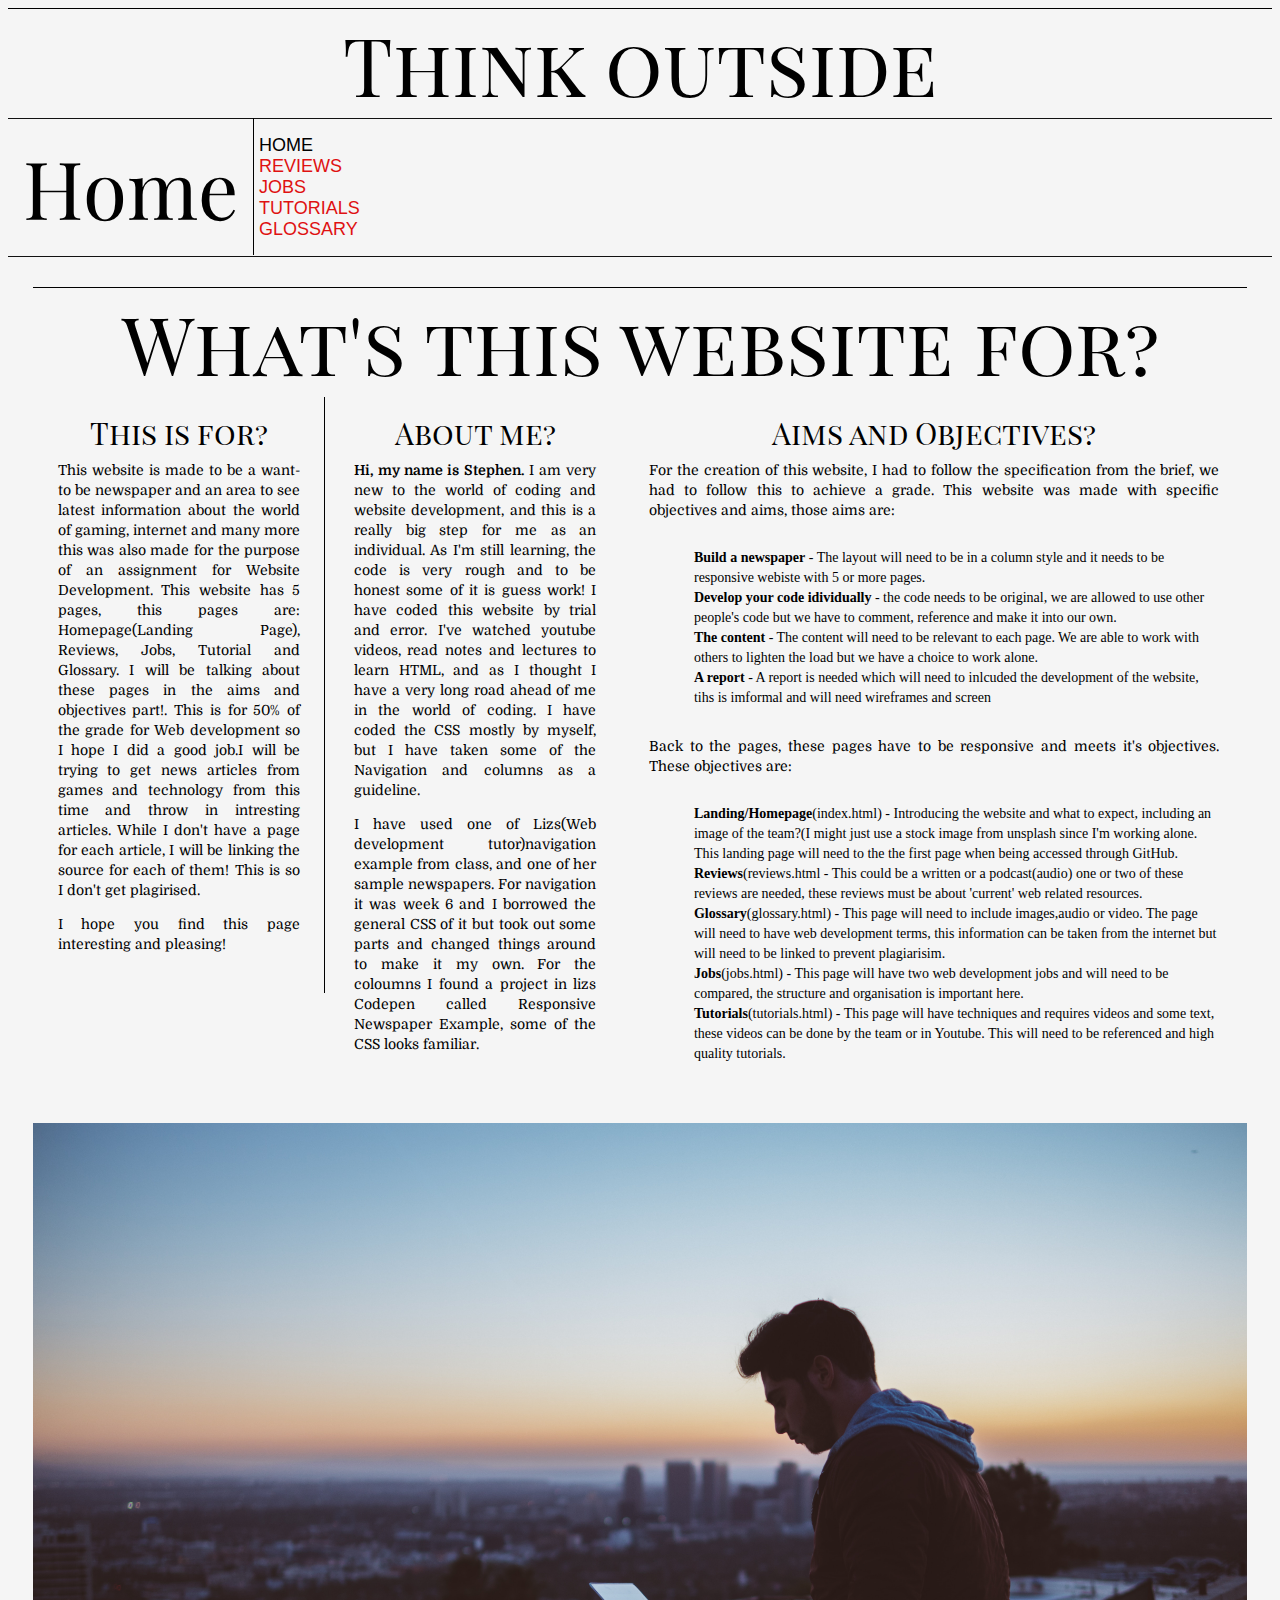
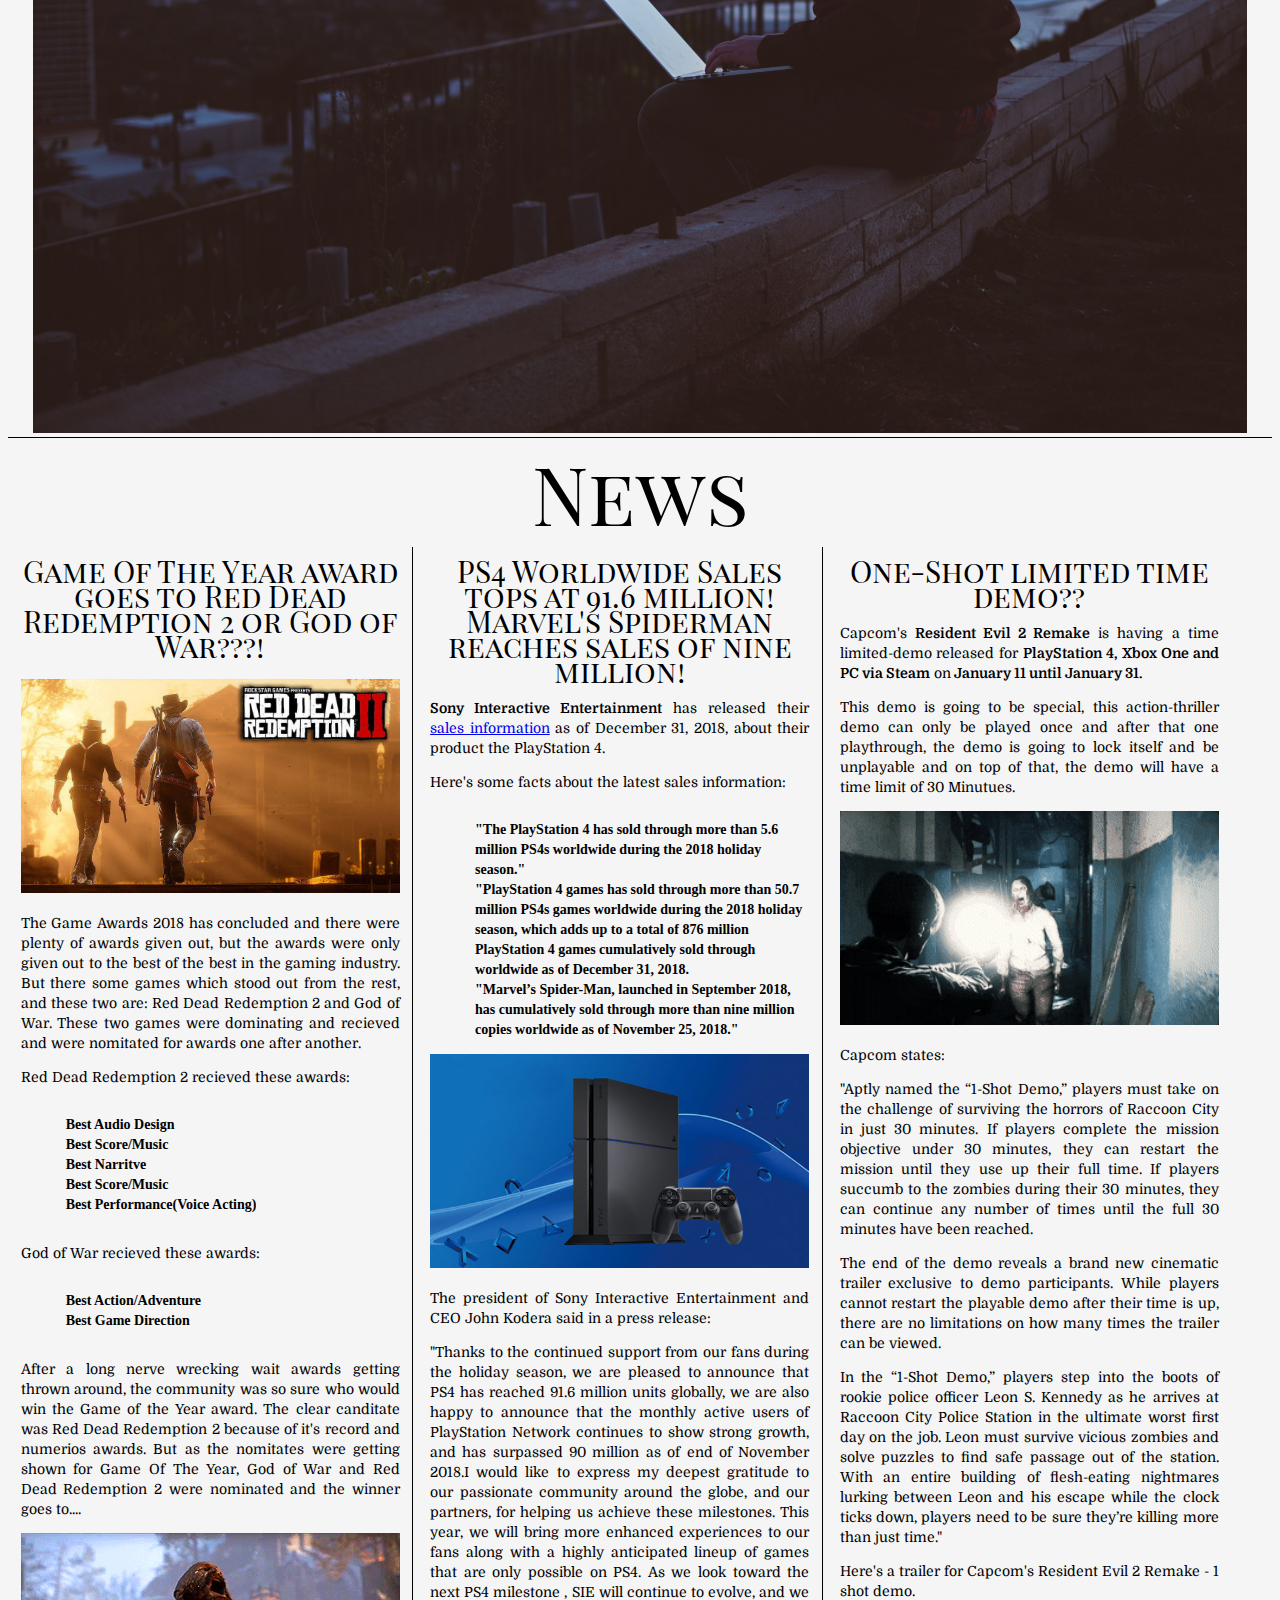
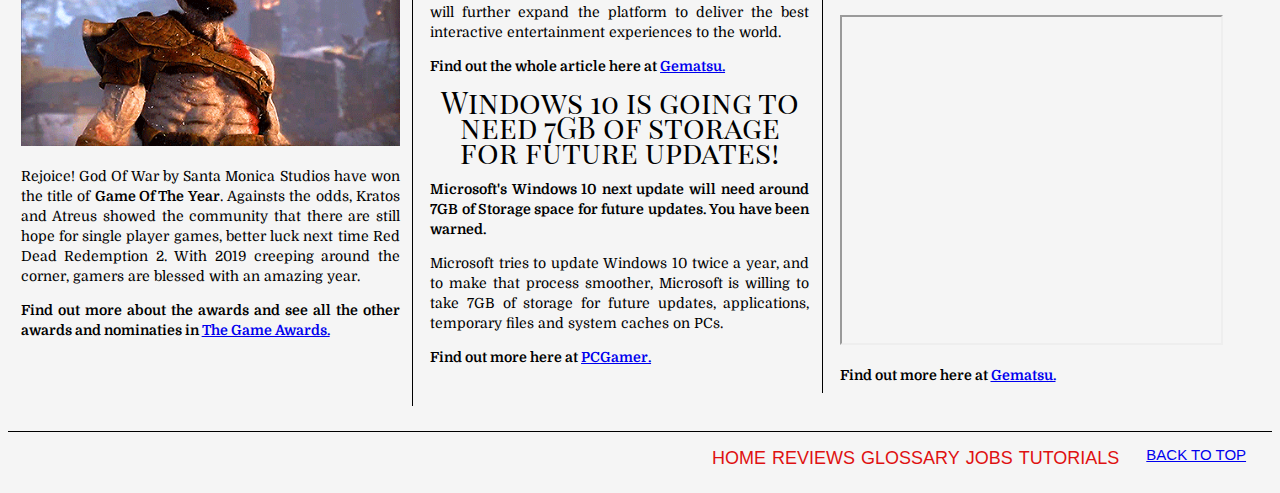
==== index.html @ 03aa59d1 "Footer Update" ====
<!DOCTYPE html>
<html>
<head>
    <meta charset="utf-8" />
    <meta http-equiv="X-UA-Compatible" content="IE=edge">
    <title>Think outside</title>
    <meta name="viewport" content="width=device-width, initial-scale=1">
    <link rel="stylesheet" type="text/css" media="screen" href="style.css" />
    <script src="main.js"></script>
</head>

<body>
        <a id="top"></a>
    <div class="Head">
        <h1>Think outside</h1> 
        <header>Home</header>
    </div> 

    <!-- I have separated each section of the page to different div classes to make it easier to manage.  -->

    <div class="Navigation">
    <nav>
        <ul>       
          <li class="active"><a href="index.html">Home</a></li>
          <li><a href= "reviews.html">Reviews</a></li>
          <li><a href ="jobs.html"> Jobs</a></li>
         <li><a href ="tutorials.html">Tutorials</a></li>
         <li><a href ="glossary.html">Glossary</a></li>
        </ul> 
      </nav>
    </div>

     <!-- I have separated each section of the page to different div classes to make it easier to manage.  -->
     
    <div class="Content">
        
    <!-- I have separated each section of the page to different div classes to make it easier to manage.  --> 

        <div class="Team">
            <h1>What's this website for?</h1>
            <div class="Columns">
                <div class="Columnthin">
                <div class="head">
                    <span class="headline">This is for?</span></div>
                    <p>This website is made to be a want-to be newspaper and an area to see latest information about the world of gaming, internet and many more
                        this was also made for the purpose of an assignment for Website Development. This website has 5 pages, this pages are: Homepage(Landing Page), Reviews, Jobs, Tutorial and Glossary. I will be talking about these pages in the aims and objectives part!.
                        This is for 50% of the grade for Web development so I hope I did a good job.I will be trying to get news articles from games and technology from this time and throw in intresting articles. While I don't have a page for each article, I will be linking the source for each of them! This is so I don't get plagirised.</p> 
                    <p>I hope you find this page interesting and pleasing!
                    </p>
                </div>
                <div class="Columnthinborderless">
                <div class="head">
                    <span class="headline">About me?</span></div>
                    <p><b>Hi, my name is Stephen.</b> I am very new to the world of coding and website development, and this is a really big step for me as an individual.
                            As I'm still learning, the code is very rough and to be honest some of it is guess work! I have coded this website by trial and error. I've watched youtube videos, read notes and lectures to learn HTML, and as I thought
                            I have a very long road ahead of me in the world of coding. I have coded the CSS mostly by myself, but I have taken some of the Navigation and columns as a guideline. 
                            <p>I have used one of Lizs(Web development tutor)navigation example from class, and one of her sample newspapers. For navigation it was week 6 and I borrowed the general CSS of it but took out some parts and changed things around to make it my own. For the coloumns I found a project in lizs Codepen called Responsive Newspaper Example, some of the CSS looks familiar.</p>
                  
            </div>
                <div class="Columnthick47borderless">
                    <div class="head">
                    <span class="headline">Aims and Objectives?</span></div>
                    <p>For the creation of this website, I had to follow the specification from the brief, we had to follow this to achieve a grade. This website was made with specific objectives and aims, those aims are:</p>
                        <ul>
                            <li><b>Build a newspaper</b> - The layout will need to be in a column style and it needs to be responsive webiste with 5 or more pages.</li>
                            <li><b>Develop your code idividually</b> - the code needs to be original, we are allowed to use other people's code but we have to comment, reference and make it into our own. </li>
                            <li><b>The content</b> - The content will need to be relevant to each page. We are able to work with others to lighten the load but we have a choice to work alone.</li>
                            <li><b>A report</b> - A report is needed which will need to inlcuded the development of the website, tihs is imformal and will need wireframes and screen</li>
                        </ul>
          
                    <p>Back to the pages, these pages have to be responsive and meets it's objectives. These objectives are:</p>
                        <ul>
                            <li><b>Landing/Homepage</b>(index.html) - Introducing the website and what to expect, including an image of the team?(I might just use a stock image from unsplash since I'm working alone. This landing page will need to the the first page when being accessed through GitHub. </li>
                            <li><b>Reviews</b>(reviews.html - This could be a written or a podcast(audio) one or two of these reviews are needed, these reviews must be about 'current' web related resources.</li>
                            <li><b>Glossary</b>(glossary.html) - This page will need to include images,audio or video. The page will need to have web development terms, this information can be taken from the internet but will need to be linked to prevent plagiarisim.</li>
                            <li><b>Jobs</b>(jobs.html) - This page will have two web development jobs and will need to be compared, the structure and organisation is important here.</li>
                            <li><b>Tutorials</b>(tutorials.html) - This page will have techniques and requires videos and some text, these videos can be done by the team or in Youtube. This will need to be referenced and high quality tutorials.</li>
                        </ul>
                    
                </div>
        </div>
    </div>
    <div class="ImageSeparator"><img src="images/Image1.jpg" alt="hello"></div>
    </div>

    <br>
    <!-- I have separated each section of the page to different div classes to make it easier to manage.  -->

    <div class="News">
        <h1>News</h1>
        <div class="Columns">
        
            <div class="Columnthrees">
            <div class="head">
            <span class="headline">Game Of The Year award goes to Red Dead Redemption 2 or God of War???!</span></div>
            <br>
            <img src="images/RD2.jpg" alt="Red Dead Redemption 2"> <!-- https://www.left4games.com/2018/11/red-dead-redemption-2-online-beta-early.html -->
            <p>The Game Awards 2018 has concluded and there were plenty of awards given out, but the awards were only given out to the best of the best in the gaming industry. But there some games which stood out from the rest, and these two are: Red Dead Redemption 2 and God of War.
                These two games were dominating and recieved and were nomitated  for awards one after another.</p>
                <p>Red Dead Redemption 2 recieved these awards:</p><ul>
                    <li><b>Best Audio Design</b></li>
                    <li><b>Best Score/Music</b></li>
                    <li><b>Best Narritve</b></li>
                    <li><b>Best Score/Music</b></li>
                    <li><b>Best Performance(Voice Acting)</b></li>
                </ul>
                <p>God of War recieved these awards:</p>
                <ul>
                    <li><b>Best Action/Adventure</b></li>
                    <li><b>Best Game Direction</b></li>
                </ul>
                <p>After a long nerve wrecking wait awards getting thrown around, the community was so sure who would win the Game of the Year award. The clear canditate was Red Dead Redemption 2 because of it's record and numerios awards. But as the nomitates were getting shown for Game Of The Year, God of War and Red Dead Redemption 2 were nominated and the winner goes to....</p>
                <img src="images/GodofWar.gif" alt="GOd of War"> <!-- https://comicvine.gamespot.com/forums/battles-7/kratos-god-of-war-2018-vs-mcu-thor-1944468/ -->
                <p>Rejoice! God Of War by Santa Monica Studios have won the title of <b>Game Of The Year</b>. Againsts the odds, Kratos and Atreus showed the community that there are still hope for single player games, better luck next time Red Dead Redemption 2. With 2019 creeping around the corner, gamers are blessed with an amazing year.
                </p>
                <p><b>Find out more about the awards and see all the other awards and nominaties in <a href="https://thegameawards.com/awards/" target="blank">The Game Awards.</a></b></p>
            <br>
            <br>

            </div>
            
            
        
        <div class="Columnthrees">
                <div class="head">
                        <span class="headline">PS4 Worldwide Sales tops at 91.6 million! Marvel's Spiderman reaches sales of nine million!</span></div>
                        <p><b>Sony Interactive Entertainment</b> has released their <a href="https://www.sie.com/en/corporate/release/2019/190108.html" target="blank">sales information</a> as of December 31, 2018, about their product the PlayStation 4. </p>
                        <p> Here's some facts about the latest sales information:</p>
                        <ul>
                         <li><b>"The PlayStation 4 has sold through more than 5.6 million PS4s worldwide during the 2018 holiday season."</b></li>   
                         
                         <li><b>"PlayStation 4 games has sold through more than 50.7 million PS4s games worldwide during the 2018 holiday season, which adds up to a total of 876 million PlayStation 4 games cumulatively sold through worldwide as of December 31, 2018.</b></li>
                        
                         <li><b>"Marvel’s Spider-Man, launched in September 2018, has cumulatively sold through more than nine million copies worldwide as of November 25, 2018."</b></li>
                        </ul>
                        
                        <img src="images/PS4.jpg" alt="PS4 Sales"> <!--https://gematsu.com/2019/01/ps4-worldwide-sales-top-91-6-million-marvels-spider-man-sales-top-nine-million-->

                    <p>The president of Sony Interactive Entertainment and CEO John Kodera said in a press release:
                    </p>
                    <p>"Thanks to the continued support from our fans during the holiday season, we are pleased to announce that PS4 has reached 91.6 million units globally, we are also happy to announce that the monthly active users of PlayStation Network continues to show strong growth, and has surpassed 90 million as of end of November 2018.I would like to express my deepest gratitude to our passionate community around the globe, and our partners, for helping us achieve these milestones. 
                        This year, we will bring more enhanced experiences to our fans along with a highly anticipated lineup of games that are only possible on PS4. As we look toward the next PS4 milestone
                        , SIE will continue to evolve, and we will further expand the platform to deliver the best interactive entertainment experiences to the world.</p>
                        <p><b>Find out the whole article here at <a href="https://gematsu.com/2019/01/ps4-worldwide-sales-top-91-6-million-marvels-spider-man-sales-top-nine-million" target="blank">Gematsu.</a></b></p>
                            <div class="head">
                            <span class="headline">Windows 10 is going to need 7GB of storage for future updates!</span></div>
                            <p><b>Microsoft's Windows 10 next update will need around 7GB of Storage space for future updates. You have been warned.</b></p>
                            <p>Microsoft tries to update Windows 10 twice a year, and to make that process smoother, Microsoft is willing to take 7GB of storage for future updates, applications, temporary files and system caches on PCs.</p>
                            <p><b>Find out more here at <a href="https://www.pcgamer.com/uk/heads-up-windows-10-is-going-to-claim-7gb-of-storage-for-future-updates/#comment-jump" target="blank">PCGamer.</a></b></p>
        </div>

        <div class="Columnthreesborderless">
        <div class="head">
            <span class="headline">One-Shot limited time demo??</span></div>
            <p>Capcom's <b>Resident Evil 2 Remake</b> is having a time limited-demo released for <b>PlayStation 4, Xbox One and PC via Steam</b> on<b> January 11 until January 31.</b></p>
                <p>This demo is going to be special, this action-thriller demo can only be played once and after that one playthrough, the demo is going to lock itself and be unplayable and on top of that, the demo will have a time limit of 30 Minutues.</p>
                <img src="images/ResidentEvil2GIF.gif" alt="Resident Evil 2"> <!--https://gfycat.com/baggythirstylabradorretriever-->
                <p>Capcom states:</p>
                <p>"Aptly named the “1-Shot Demo,” players must take on the challenge of surviving the horrors of Raccoon City in just 30 minutes. If players complete the mission objective under 30 minutes, they can restart the mission until they use up their full time. 
                 If players succumb to the zombies during their 30 minutes, they can continue any number of times until the full 30 minutes have been reached.</p>
                <p>The end of the demo reveals a brand new cinematic trailer exclusive to demo participants. While players cannot restart the playable demo after their time is up, there are no limitations on how many times the trailer can be viewed.</p>
                <p>In the “1-Shot Demo,” players step into the boots of rookie police officer Leon S. Kennedy as he arrives at Raccoon City Police Station in the ultimate worst first day on the job. Leon must survive vicious zombies and solve puzzles to find safe passage out of the station. 
                With an entire building of flesh-eating nightmares lurking between Leon and his escape while the clock ticks down, players need to be sure they’re killing more than just time."</p>
                <p>Here's a trailer for Capcom's Resident Evil 2 Remake - 1 shot demo.</p>
                <iframe width="580" height="326" src="https://www.youtube.com/embed/Dhj_CqbMQ9U" allow="accelerometer; autoplay; encrypted-media; gyroscope; picture-in-picture" allowfullscreen></iframe>
                <p><b>Find out more here at <a href="https://gematsu.com/2019/01/resident-evil-2-1-shot-demo-launches-january-11" target="blank">Gematsu.</a></b></p>
        </div>           
    </div> 
</div>
     <!-- I have separated each section of the page to different div classes to make it easier to manage.  -->

    <div class="footershape">
            <div class="backtotop">
                    <a href="#top">Back to Top</a>
                    </div>
    
            <ul> 
            <li><a href="index.html">Home</a></li>
            <li><a href="reviews.html">Reviews</a></li>
            <li><a href="glossary.html">Glossary</a></li>
            <li><a href="jobs.html">Jobs</a></li>
            <li><a href="tutorials.html">Tutorials</a></li>
            </ul>
        </span>
    </div>
</body>
</html>
---- style.css ----
@import url('https://fonts.googleapis.com/css?family=Playfair+Display|Playfair+Display+SC|Domine');

body{
    background-color: whitesmoke;  /* This sets the background colour to whitesmoke */ 
}

p{
    font-family: 'Domine',serif;
    font-size: 14px;
    line-height: 20px;
    display: block; 
    text-align: justify; /* This makes sure that the text alignment in the content fill out the whole collumn */
}
h1{
    font-family: 'Playfair Display SC',serif;
    font-weight:200; /* This sets that font thickness */
    font-size: 80px; /* This sets the font size */ 
    float: none;
    margin: 0; 
    text-align: center; /* This sets the headings into the center of if its box/area */
    padding: 1px; 
    border-top: 1px solid; /* Makes a line because of the "1px solid" on the borders */ 

}
header{
    font-family: 'Playfair Display', serif;
    font-weight: 400;
    font-size: 80px;
    float: left;
    padding: 15px;
    border-right: solid 1px ;
    
}

nav{
    border-bottom: solid 1px #111;
    border-top: solid 1px #111; 
}

ul {
    display: inherit ; 
    overflow: visible;
    list-style-type: circle ;

}

li {
    float:none ;
    margin-right: 1px;
    padding-left: 5px; 
    overflow: hidden;
}

li a {
    text-decoration: none; /* This removes the underline on the hyperlinks */
    color: rgb(223, 17, 17); /* This sets the colour of the neutral link */
    font-size: 18px ;
    font-family: Arial, Helvetica, sans-serif;
    text-transform: uppercase ; /* This transfroms the text into uppercare */
    transition: all 0.5s ease; /* ? */
    text-align: right; /* This sets the text to the right */ 
}
li a:hover {
    color: #aaa; /* This will change the colour of the font to this set colour when it's hovered over */
}
li.active a {
    color: black; 
    font-weight: 525 ; 
}

.Content{
    display: inline-block;
    margin: 30px 2% 0 2%;
}

.head{
    font-family: 'Playfair Display SC', serif;
    text-align: center;
    font-size: 30px;
    line-height: 25px;
}
/* Columns */

.Columnthin{
    font-size: 14px;
    line-height: 20px;
    width: 20%; /* This will set the width of the collumns of the top content to fit the page */ 
    display: inline-block ;
    padding: 2%; 
    border-right: solid 1px #000;
    margin-bottom: 20px ;
    transition: 0.7s ;
    vertical-align: top ;
}
.Columnthinborderleft{
    font-size: 14px;
    line-height: 20px;
    width: 20%; /* This will set the width of the collumns of the top content to fit the page */ 
    display: inline-block ;
    padding: 2%; 
    border-left: solid 1px #000;
    margin-bottom: 20px ;
    vertical-align: top;
    transition: 0.7s ;
}

.Columnthinborderless{
    font-size: 14px;
    line-height: 20px;
    width: 20%; /* This will set the width of the collumns of the top content to fit the page */ 
    display: inline-block ;
    padding: 2%; 
    margin-bottom: 20px ;
    vertical-align: top;
    transition: 0.7s ;
}

.Columnthick47borderless{
    font-size: 14px;
    line-height: 20px;
    display: inline-block;
    width: 47%;
    padding: 2%;
    margin-bottom: 20px ;
    vertical-align: top;
    transition: 0.7s ;
}

.Columnthick47borderlessmiddle{
    font-size: 14px;
    line-height: 20px;
    width:47%;
    display: inline-block;
    padding-left: 325px;
    margin-bottom: 20px ;
    vertical-align: top;
    transition: 0.7s ;
}

.Columnthick47borderright{
    width: 44%;
    font-size: 14px;
    line-height: 20px;
    display: inline-block;
    padding: 2%;
    margin-bottom: 20px ;
    vertical-align: top;
    transition: 0.7s ;
}

.Columnthrees{
    font-size: 14px;
    line-height: 20px;
    width: 30%;
    display: inline-block;
    padding: 1%;
    border-right: solid 1px #000;
    margin-bottom: 20px ;
    vertical-align: top;
    transition: 0.7s ;
}

.Columntwo{
    line-height: 25px;
    width: 47%;
    display: inline-block;
    padding: 1%;
    border-right: solid 1px #000;
    margin-bottom: 20px ;
    vertical-align: top;
    transition: 0.7s ;
}

.Columntwoborderless{
    line-height: 25px;
    width: 48%;
    display: inline-block;
    padding: 1%;
    margin-bottom: 20px;
    vertical-align: top;
    transition: 0.7s ;
}

.Columnthreesborderless{
    font-size: 14px;
    line-height: 20px;
    width:30%;
    display: inline-block;
    padding: 1%;
    margin-bottom: 20px ;
    vertical-align: top;
}

.Columnthinborderleft{
    font-size: 14px;
    line-height: 20px;
    width: 20%; /* This will set the width of the collumns of the top content to fit the page */ 
    display: inline-block ;
    padding: 2%; 
    border-left: solid 1px #000;
    margin-bottom: 20px ;
    vertical-align: top;
    transition: 0.7s ;
}

.Columnmiddle{
    font-size: 14px;
    line-height: 20px;
    width:47%;
    display: inline-block;
    padding: 2%;
    vertical-align: top;
    margin-bottom: 20px ;
    vertical-align: top;
    transition: 0.7s ;
}

.columnnobox{
    text-align: center;
    font-size: 14px;
    line-height: 20px;
    vertical-align: top;
    transition: 0.7s ;
}


body img
{
    width: 100%;
    height: 125%;
}

iframe
    {
width: 100%;
    }


.backtotop
{
    text-transform: uppercase ;
    text-decoration: none ; 
    color: rgb(223, 17, 17); 
    font-family: Arial, Helvetica, sans-serif;
    font-size: 15px;
    line-height: 20px;
    width:10%;
    padding: 1%;
    float: right ;
}

.backtotop:hover
{
    color: #aaa ;

}

.footershape
{
    text-align: center ;
    border-top: 1px #000 ;
    border-right: 0px ;
    border-bottom: 0px ;
    border-left: 0px ;
    border-style: solid ;
    display: inline-flex;
    width: 100%;
    flex-direction: row-reverse;
}

@media (min-width:961px) and (max-width:1300px)
{
    p{
        font-size: 100%;
    }
    .Columnthick47borderlessmiddle
    {
        width: 50%;
        padding-left: 300px;
    }
}

@media (min-width:801px) and (max-width:960px) 
{
    p{
        font-size: 110%;
    }
    .Columnthin{
        width: 19%;
    }
    .Columnthinborderless
    {
        width: 20%;
    }
    .Columnthick47borderless
    {
        width: 45%;
    }
    .Columnthick47borderlessmiddle
    {
        width: 65%;
        padding-left: 165px;
    }
    .Columntwoborderless
    {
        width: 46%
    
    }
  
    .Columnthinborderleft
    {
        width: 20%;
    
    }
}

@media (min-width:501px) and (max-width:800px) 
{
    .Columnthrees
    {
        width: 100%;
        border-right: 0px;
        border-bottom: solid 1px black;
    }
    .Columnthreesborderless
    {
        width:100%; 
  
    }
    ul{
        padding: 2px ;
        font-size: 90% ; 
    }
    .head{
        font-size:25px;
    }
    p{
        font-size: 105%;
    }
    .Columnthin{
        width: 43%;
    }
    .Columnthinborderless
    {
        width: 43%;
    }
    .Columnthick47borderless
    {
        width: 100%;
    }
    .Columnthick47borderlessmiddle
    {
        width: 100%;
        padding-left: 0;
    }
    .footershape    
    {
        display: inline-block
    }

    header{
        padding: 26px;
        font-size: 65px;
    }
    li a
    {
        font-size: 18px
    }
    h1{
        font-size: 73px;
    }
    .Columntwoborderless
    {
        width: 46%
    
    }

    .Columnthick47borderright
    {

        width: 100%;
    }
    .Columnthinborderleft
    {
        width: 43%;
        border-style: none;
    }

}

@media (max-width:500px){

    .Columnthreesborderless
    {
        width: 100%;
    }
    ul{
        padding: 2px ;
        font-size: 90% ; 
    }
    .head{
        font-size:20px;
    }
    p{
        font-size: 90%;
    }
    .Columnthin{
        width: 43%;
    }
    .Columnthinborderless
    {
        width: 45%;
    }
    .Columnthick47borderless
    {
        width: 100%;
    }
    .Columnthick47borderlessmiddle
    {
        width: 100%;
        padding-left: 0;
    }
    .footershape    
    {
        display: inline-block
    }

    header{
        padding: 25px;
        font-size: 55px;
    }
    li a
    {
        font-size: 15px
    }
    h1{
        font-size: 60px;
    }
    .Columntwoborderless
    {
        width: 46%
    }
    .Columnthick47borderright
    {

        width: 100%;
    }
    .Columnthinborderleft
    {
        width: 45%;
        border-style: none;
    }
    .Columnthrees
    {
        width: 100%;
    }
}
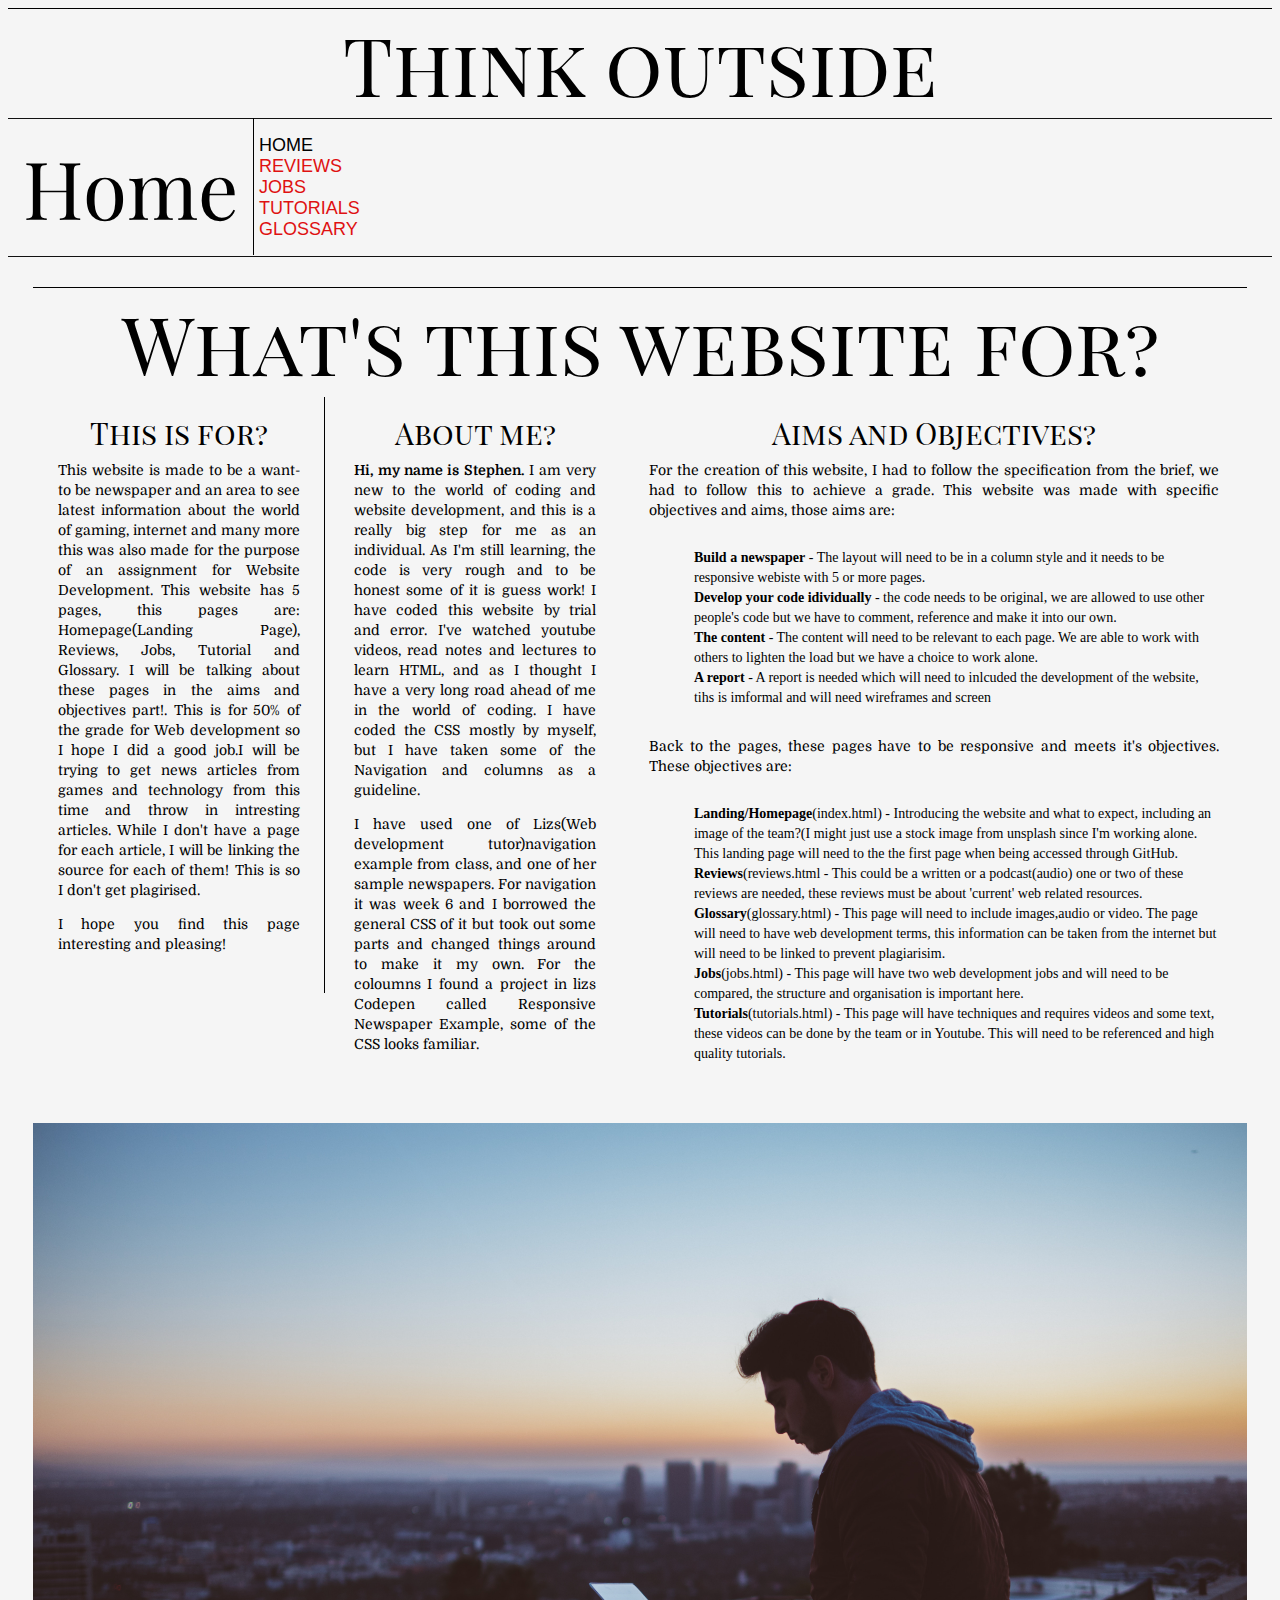
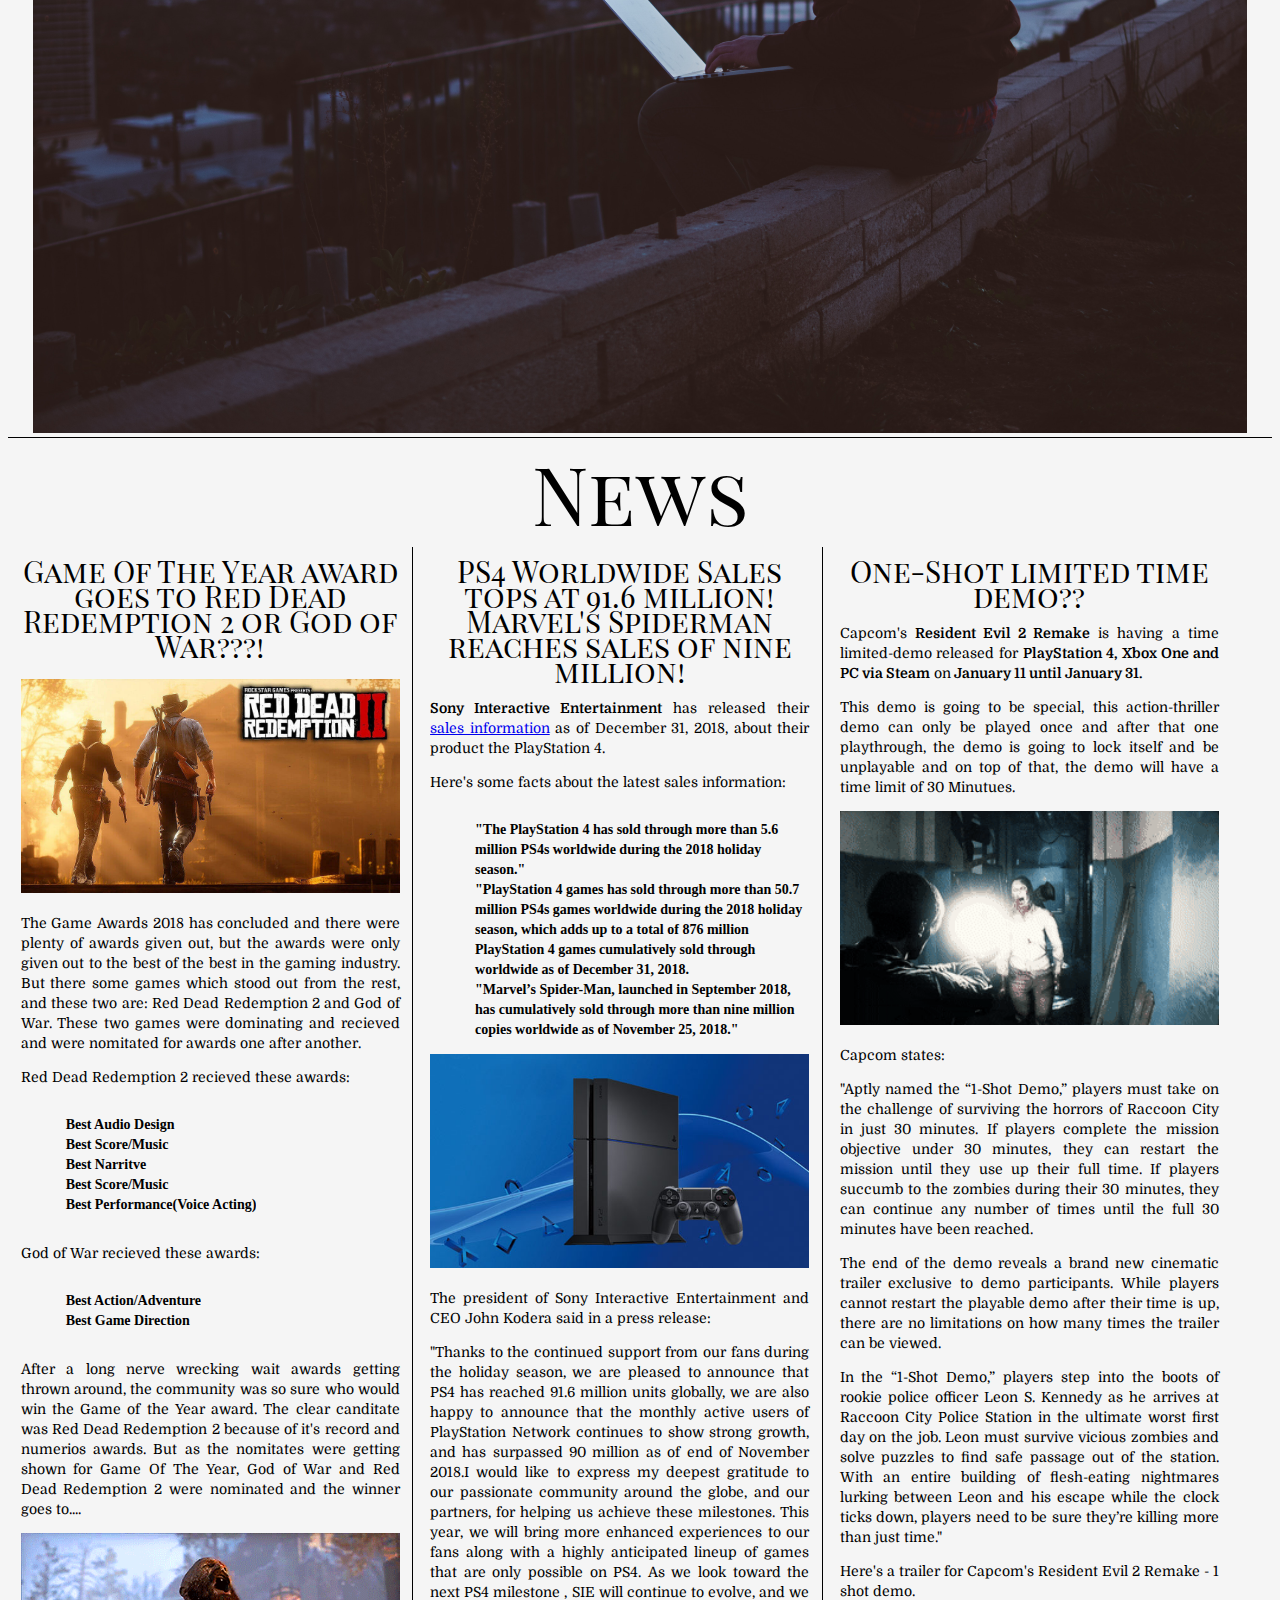
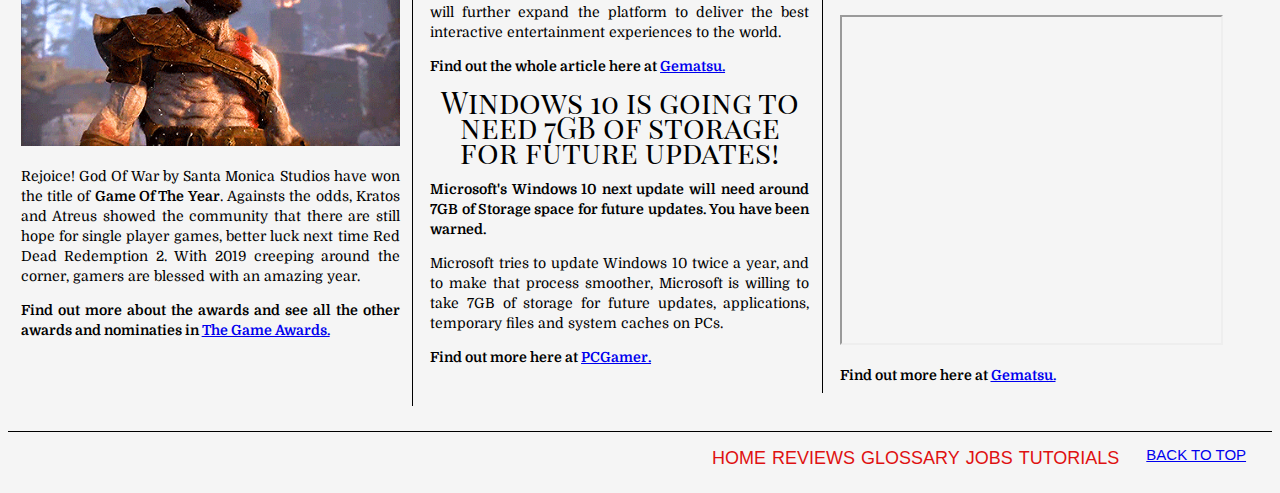
==== commit e88a5b47: "Index Complete" ====
--- a/index.html
+++ b/index.html
@@ -1,5 +1,5 @@
 <!DOCTYPE html>
-<html>
+<html lang="en">
 <head>
     <meta charset="utf-8" />
     <meta http-equiv="X-UA-Compatible" content="IE=edge">
@@ -181,7 +181,7 @@
             <li><a href="jobs.html">Jobs</a></li>
             <li><a href="tutorials.html">Tutorials</a></li>
             </ul>
-        </span>
+        
     </div>
 </body>
 </html>
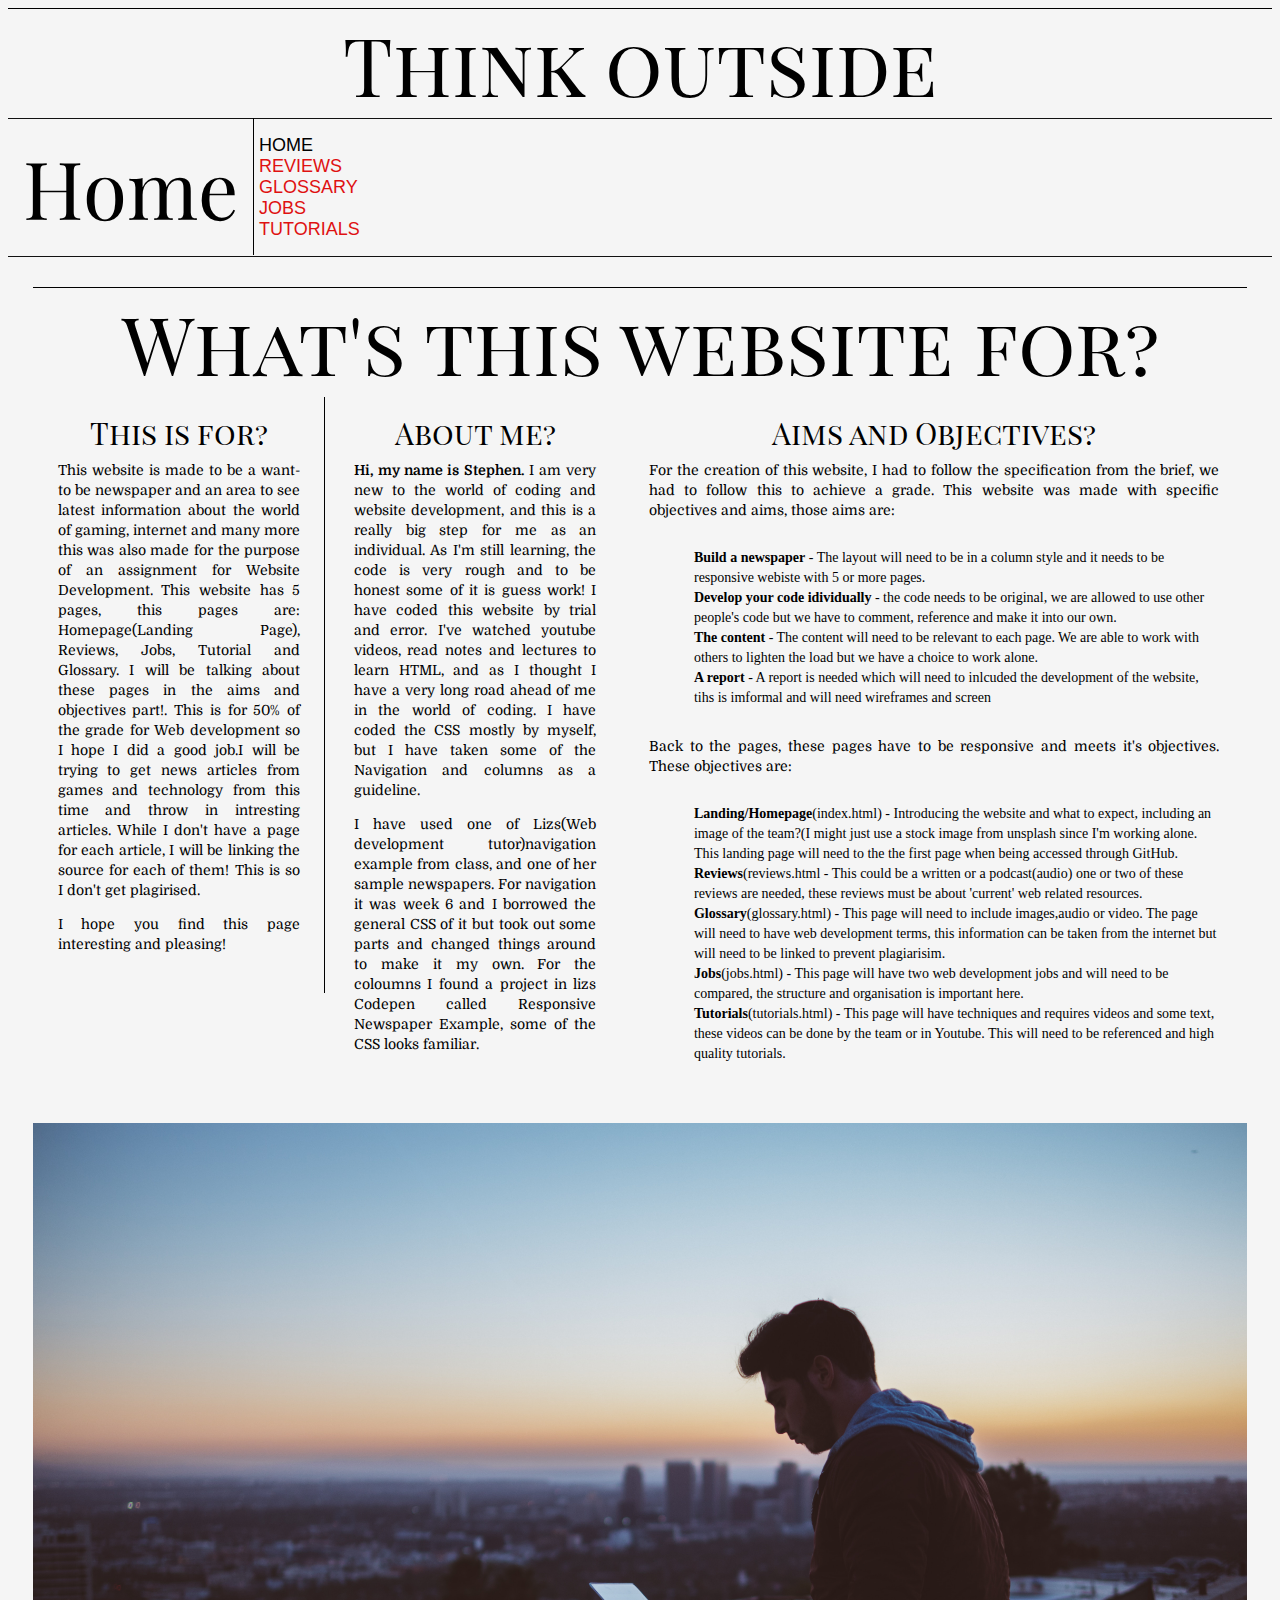
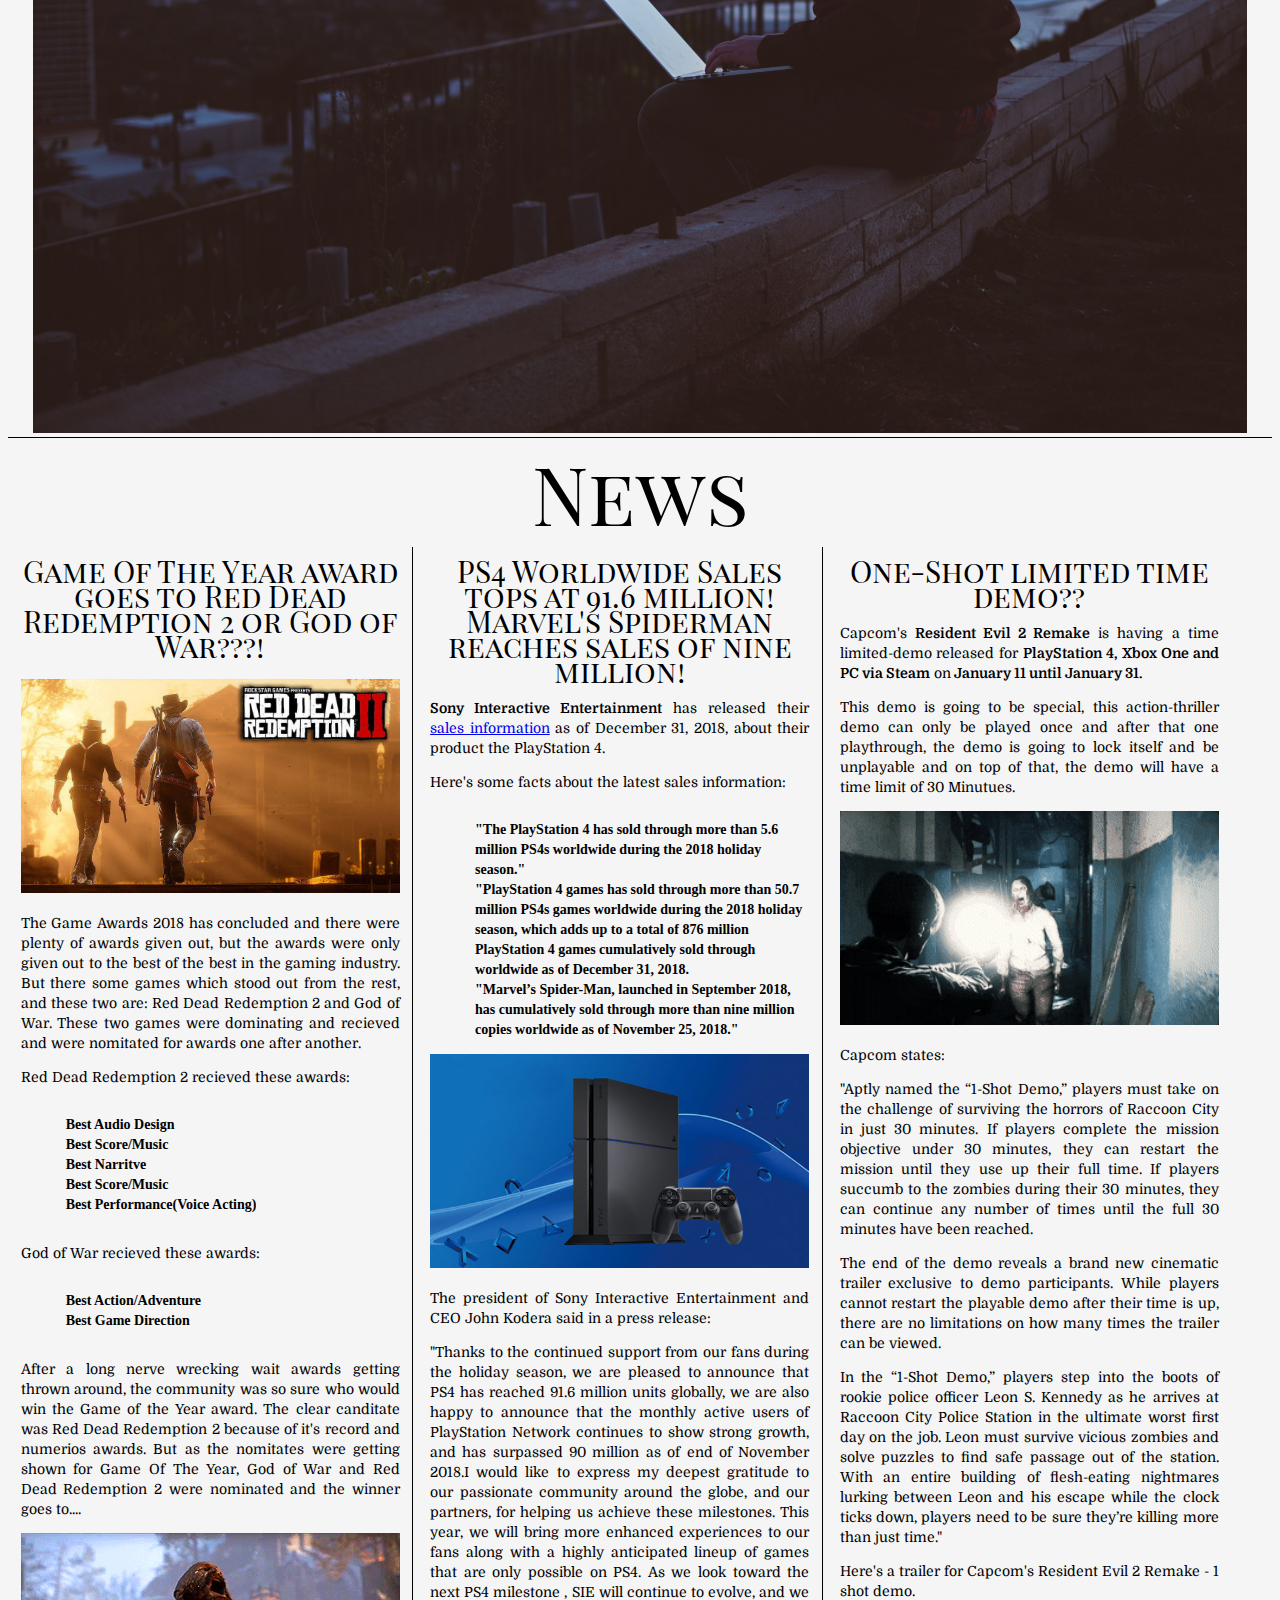
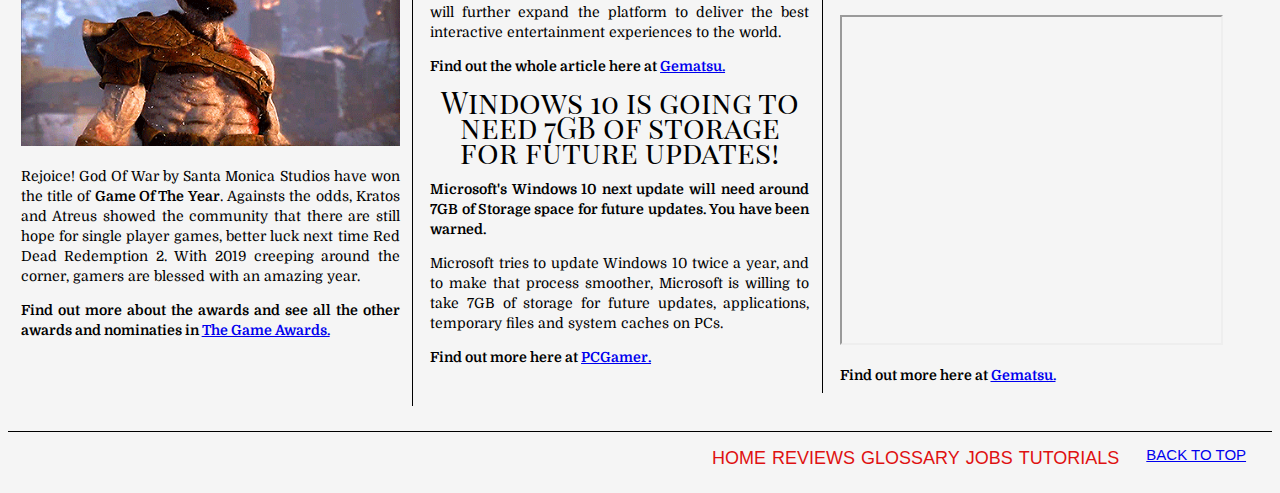
==== commit f5f086a4: "Bigger Update" ====
--- a/index.html
+++ b/index.html
@@ -18,17 +18,16 @@
 
     <!-- I have separated each section of the page to different div classes to make it easier to manage.  -->
 
-    <div class="Navigation">
-    <nav>
-        <ul>       
-          <li class="active"><a href="index.html">Home</a></li>
-          <li><a href= "reviews.html">Reviews</a></li>
-          <li><a href ="jobs.html"> Jobs</a></li>
-         <li><a href ="tutorials.html">Tutorials</a></li>
-         <li><a href ="glossary.html">Glossary</a></li>
-        </ul> 
-      </nav>
-    </div>
+            <nav>
+                    <ul>       
+                      <li class="active"><a href="index.html">Home</a></li>
+                      <li><a href= "reviews.html">Reviews</a></li>
+                      <li><a href ="glossary.html">Glossary</a></li>
+                      <li><a href ="jobs.html"> Jobs</a></li>
+                      <li><a href ="tutorials.html">Tutorials</a></li>
+                    </ul> 
+                  </nav>
+        
 
      <!-- I have separated each section of the page to different div classes to make it easier to manage.  -->
      
--- a/style.css
+++ b/style.css
@@ -235,6 +235,11 @@
 width: 100%;
     }
 
+.videowrapper
+    {
+        width: 50%;
+        display: inline-block
+            }
 
 .backtotop
 {
@@ -268,6 +273,10 @@
     flex-direction: row-reverse;
 }
 
+
+
+
+
 @media (min-width:961px) and (max-width:1300px)
 {
     p{
@@ -312,6 +321,11 @@
         width: 20%;
     
     }
+    .videowrapper
+    {
+        width: 100%;
+    }
+
 }
 
 @media (min-width:501px) and (max-width:800px) 
@@ -386,6 +400,11 @@
         border-style: none;
     }
 
+    .videowrapper
+    {
+        width: 100%;
+    }
+
 }
 
 @media (max-width:500px){
@@ -454,4 +473,9 @@
     {
         width: 100%;
     }
+
+    .videowrapper
+    {
+        width: 100%;
+    }
 }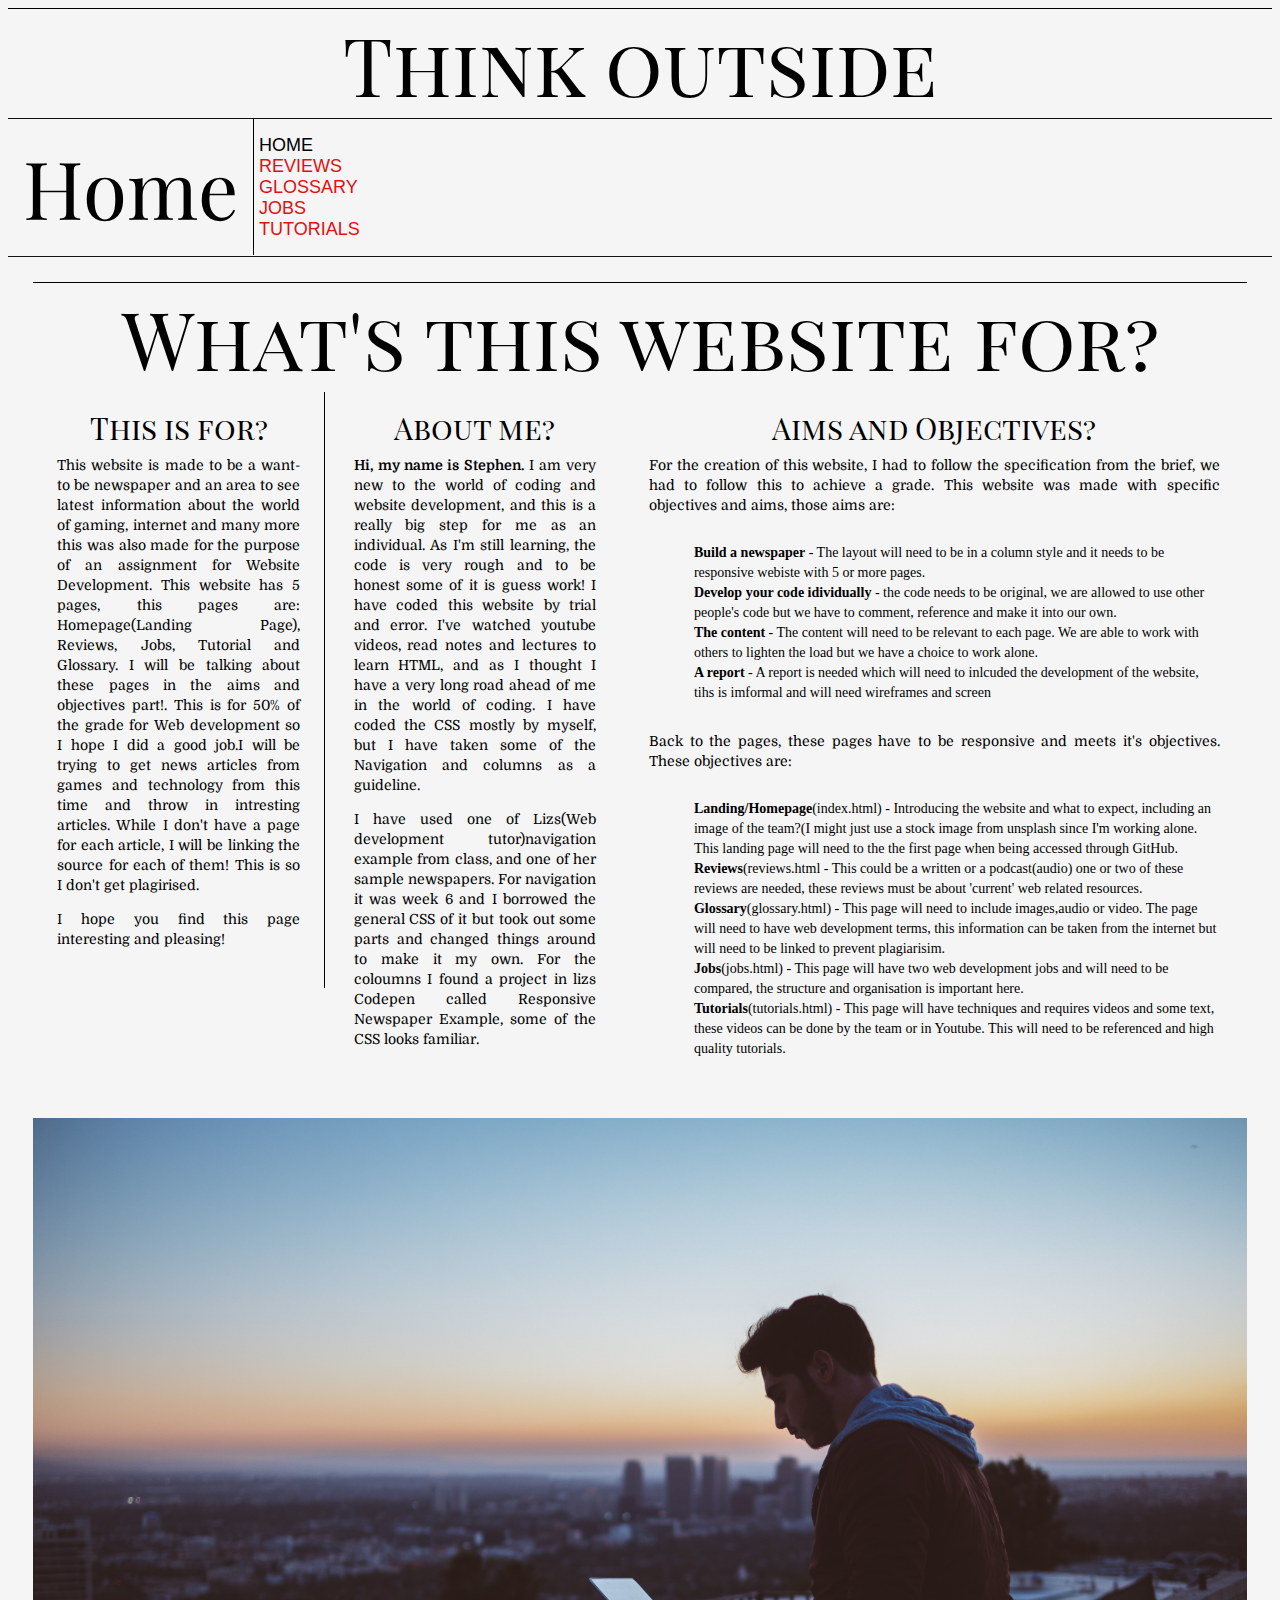
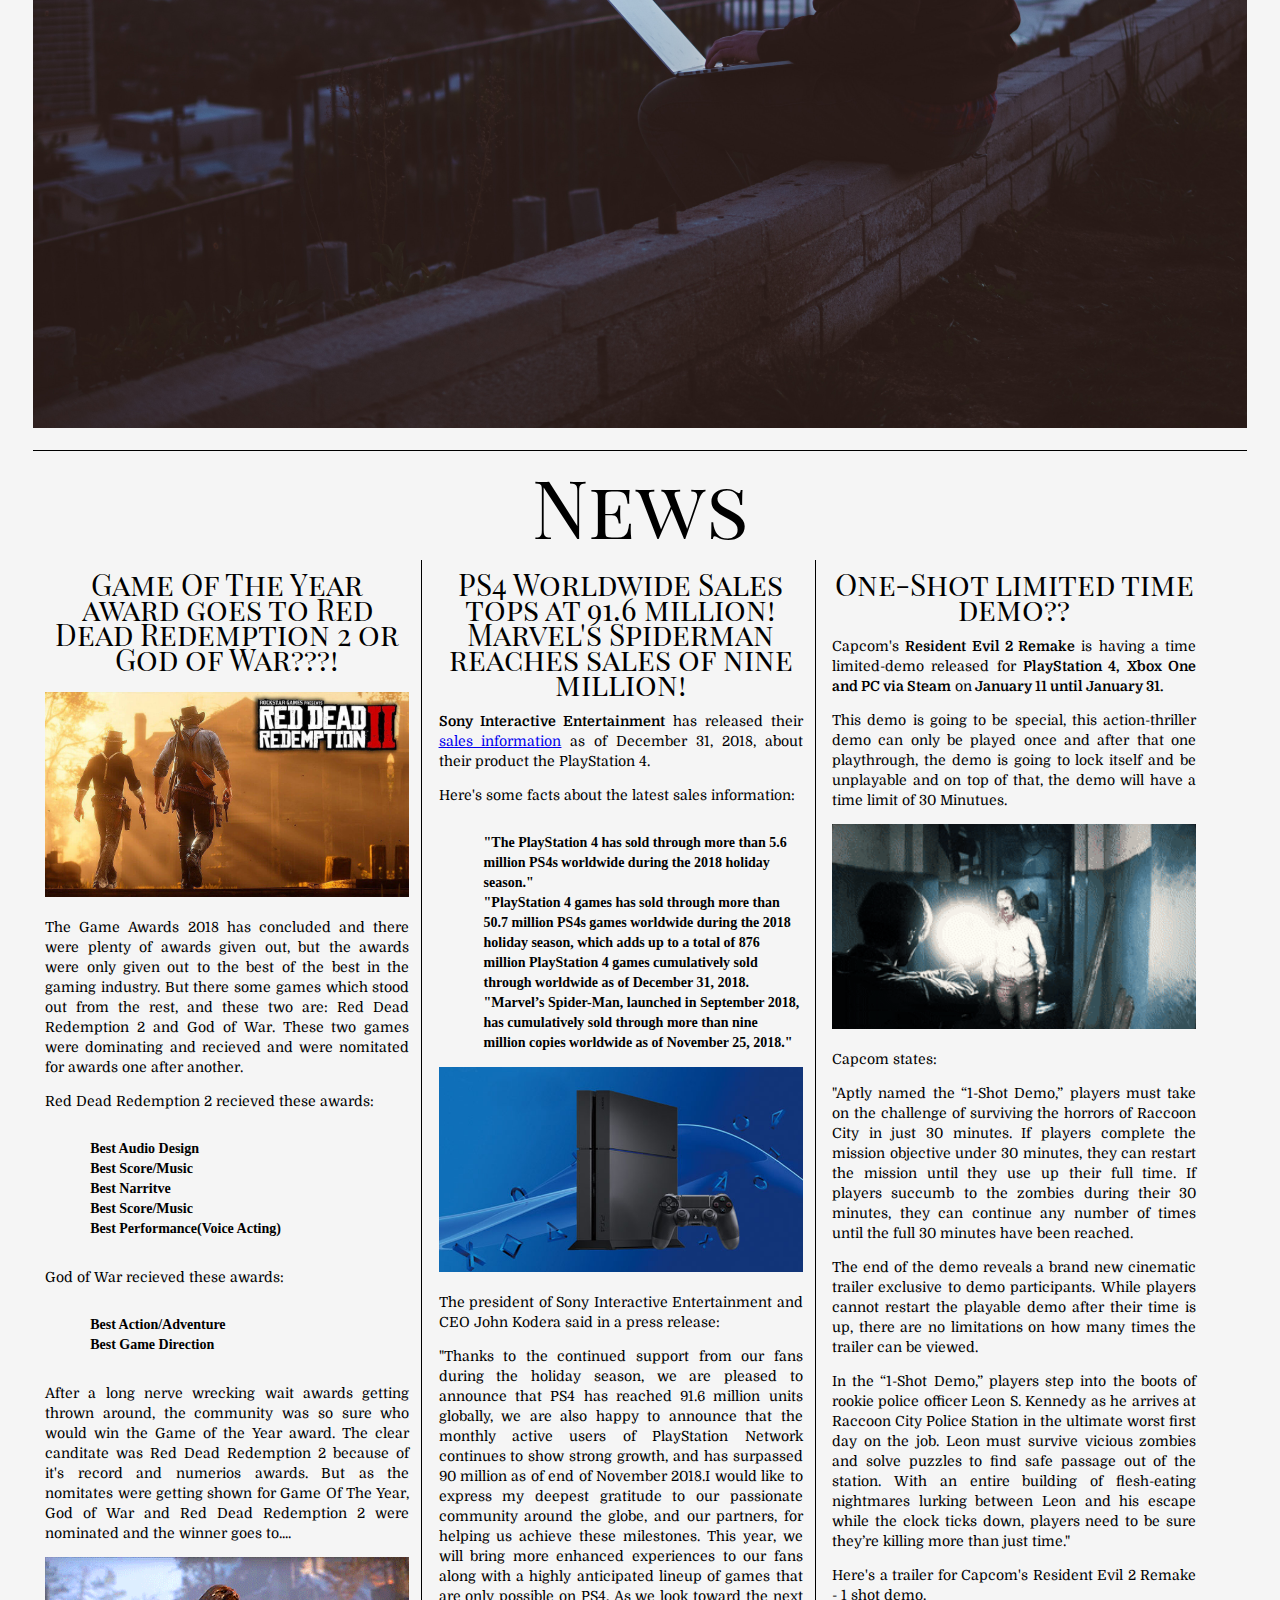
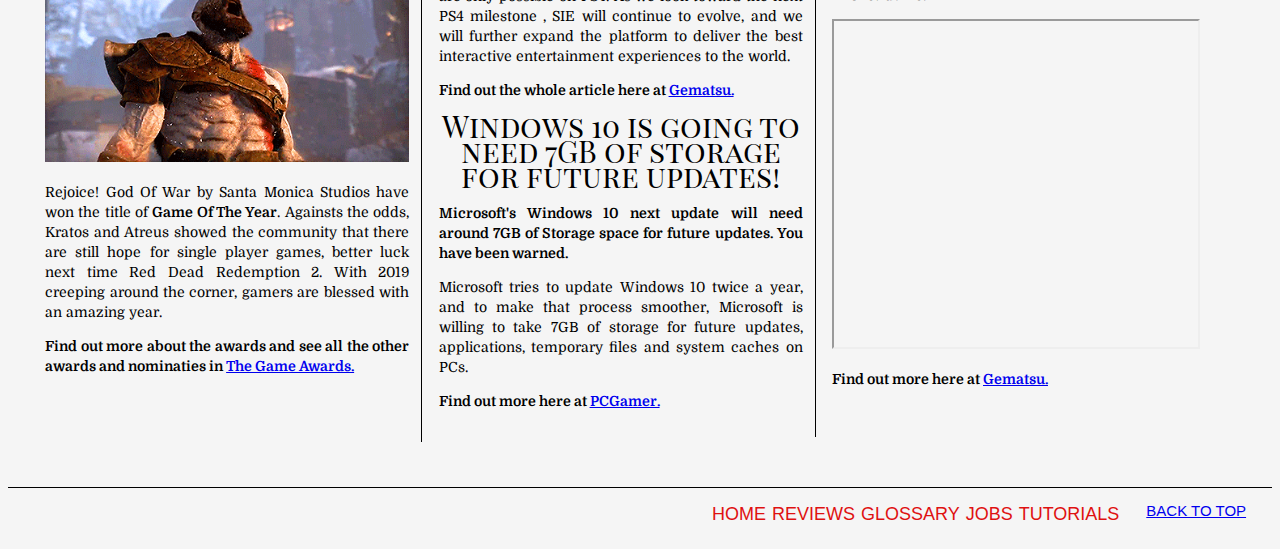
==== commit 25102139: "I think its a fix?" ====
--- a/index.html
+++ b/index.html
@@ -31,11 +31,11 @@
 
      <!-- I have separated each section of the page to different div classes to make it easier to manage.  -->
      
-    <div class="Content">
+<div class="Content">
         
     <!-- I have separated each section of the page to different div classes to make it easier to manage.  --> 
 
-        <div class="Team">
+       
             <h1>What's this website for?</h1>
             <div class="Columns">
                 <div class="Columnthin">
@@ -78,9 +78,9 @@
                     
                 </div>
         </div>
-    </div>
+    
     <div class="ImageSeparator"><img src="images/Image1.jpg" alt="hello"></div>
-    </div>
+
 
     <br>
     <!-- I have separated each section of the page to different div classes to make it easier to manage.  -->
@@ -165,6 +165,7 @@
                 <p><b>Find out more here at <a href="https://gematsu.com/2019/01/resident-evil-2-1-shot-demo-launches-january-11" target="blank">Gematsu.</a></b></p>
         </div>           
     </div> 
+    </div>
 </div>
      <!-- I have separated each section of the page to different div classes to make it easier to manage.  -->
 
--- a/style.css
+++ b/style.css
@@ -61,7 +61,7 @@
     text-align: right; /* This sets the text to the right */ 
 }
 li a:hover {
-    color: #aaa; /* This will change the colour of the font to this set colour when it's hovered over */
+    color: #000; /* This will change the colour of the font to this set colour when it's hovered over */
 }
 li.active a {
     color: black; 
@@ -70,7 +70,7 @@
 
 .Content{
     display: inline-block;
-    margin: 30px 2% 0 2%;
+    margin: 25px ;
 }
 
 .head{
@@ -256,7 +256,7 @@
 
 .backtotop:hover
 {
-    color: #aaa ;
+    color: #111 ;
 
 }
 
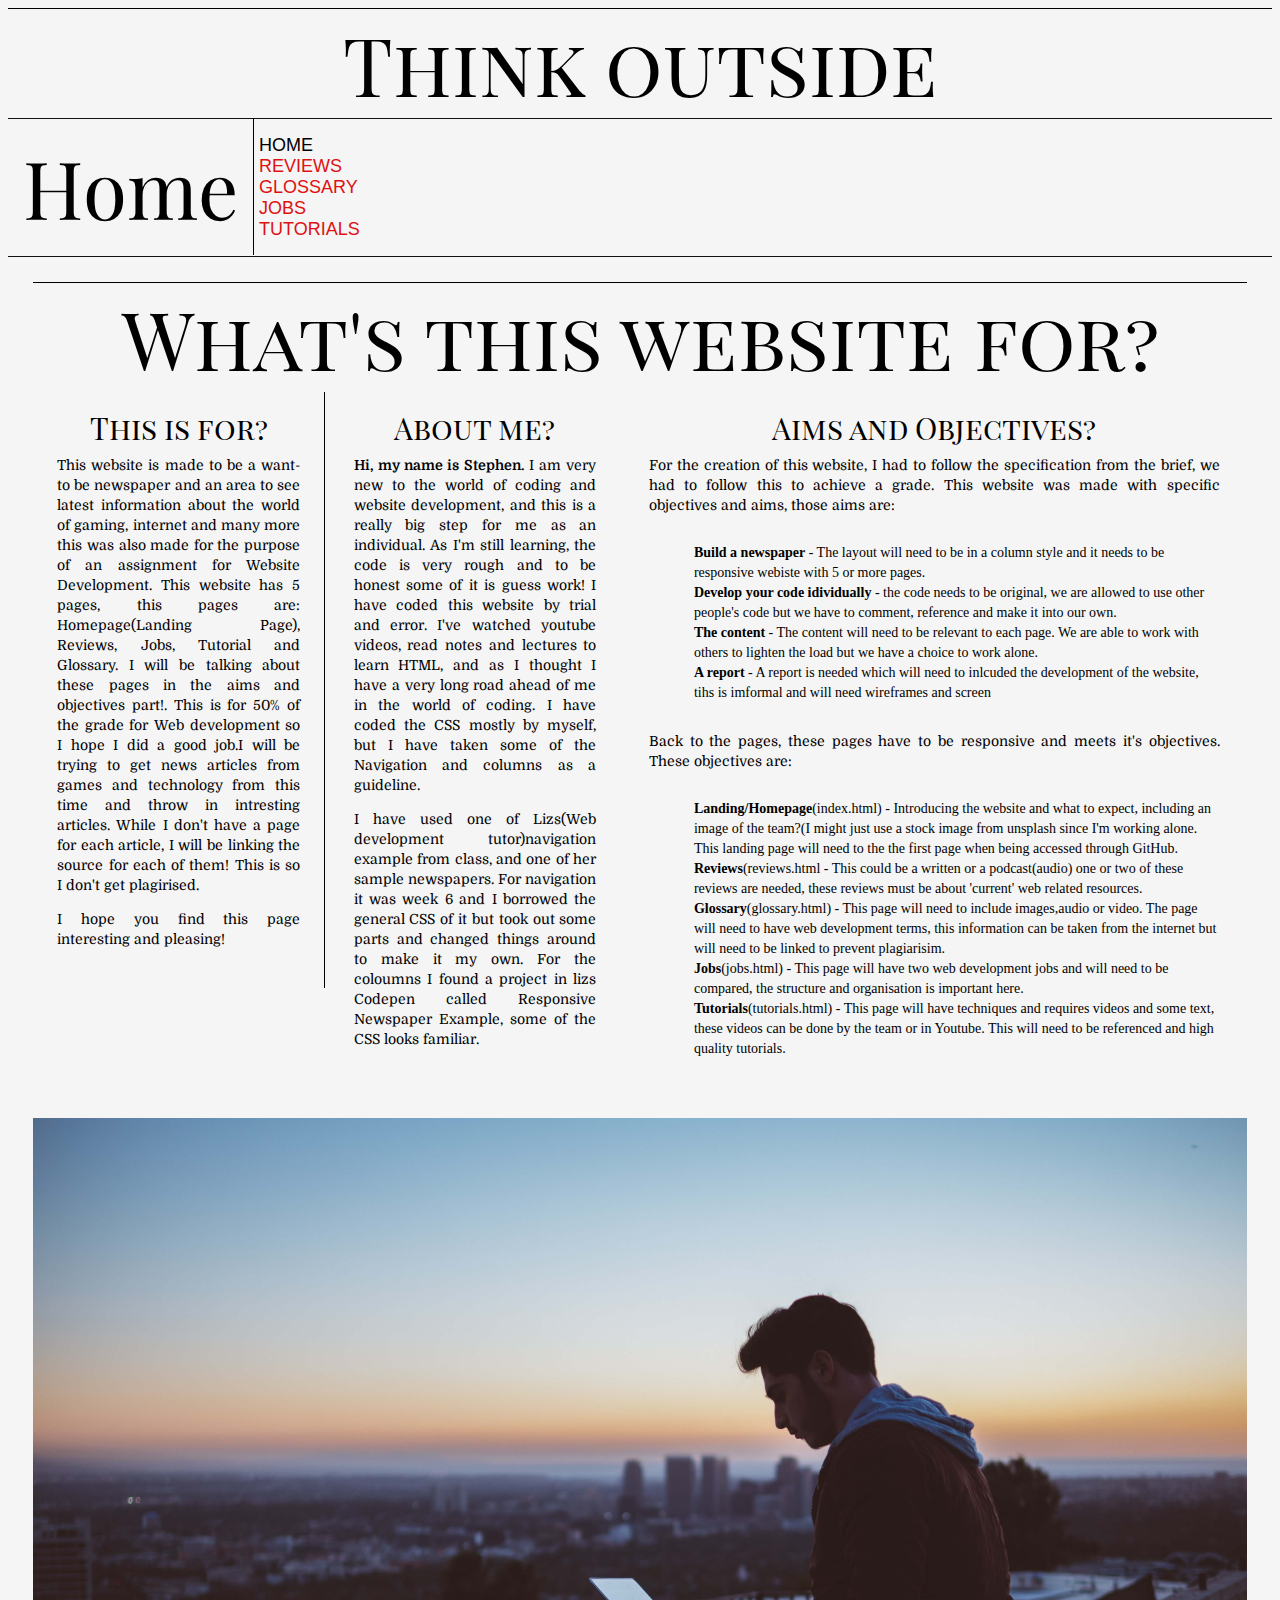
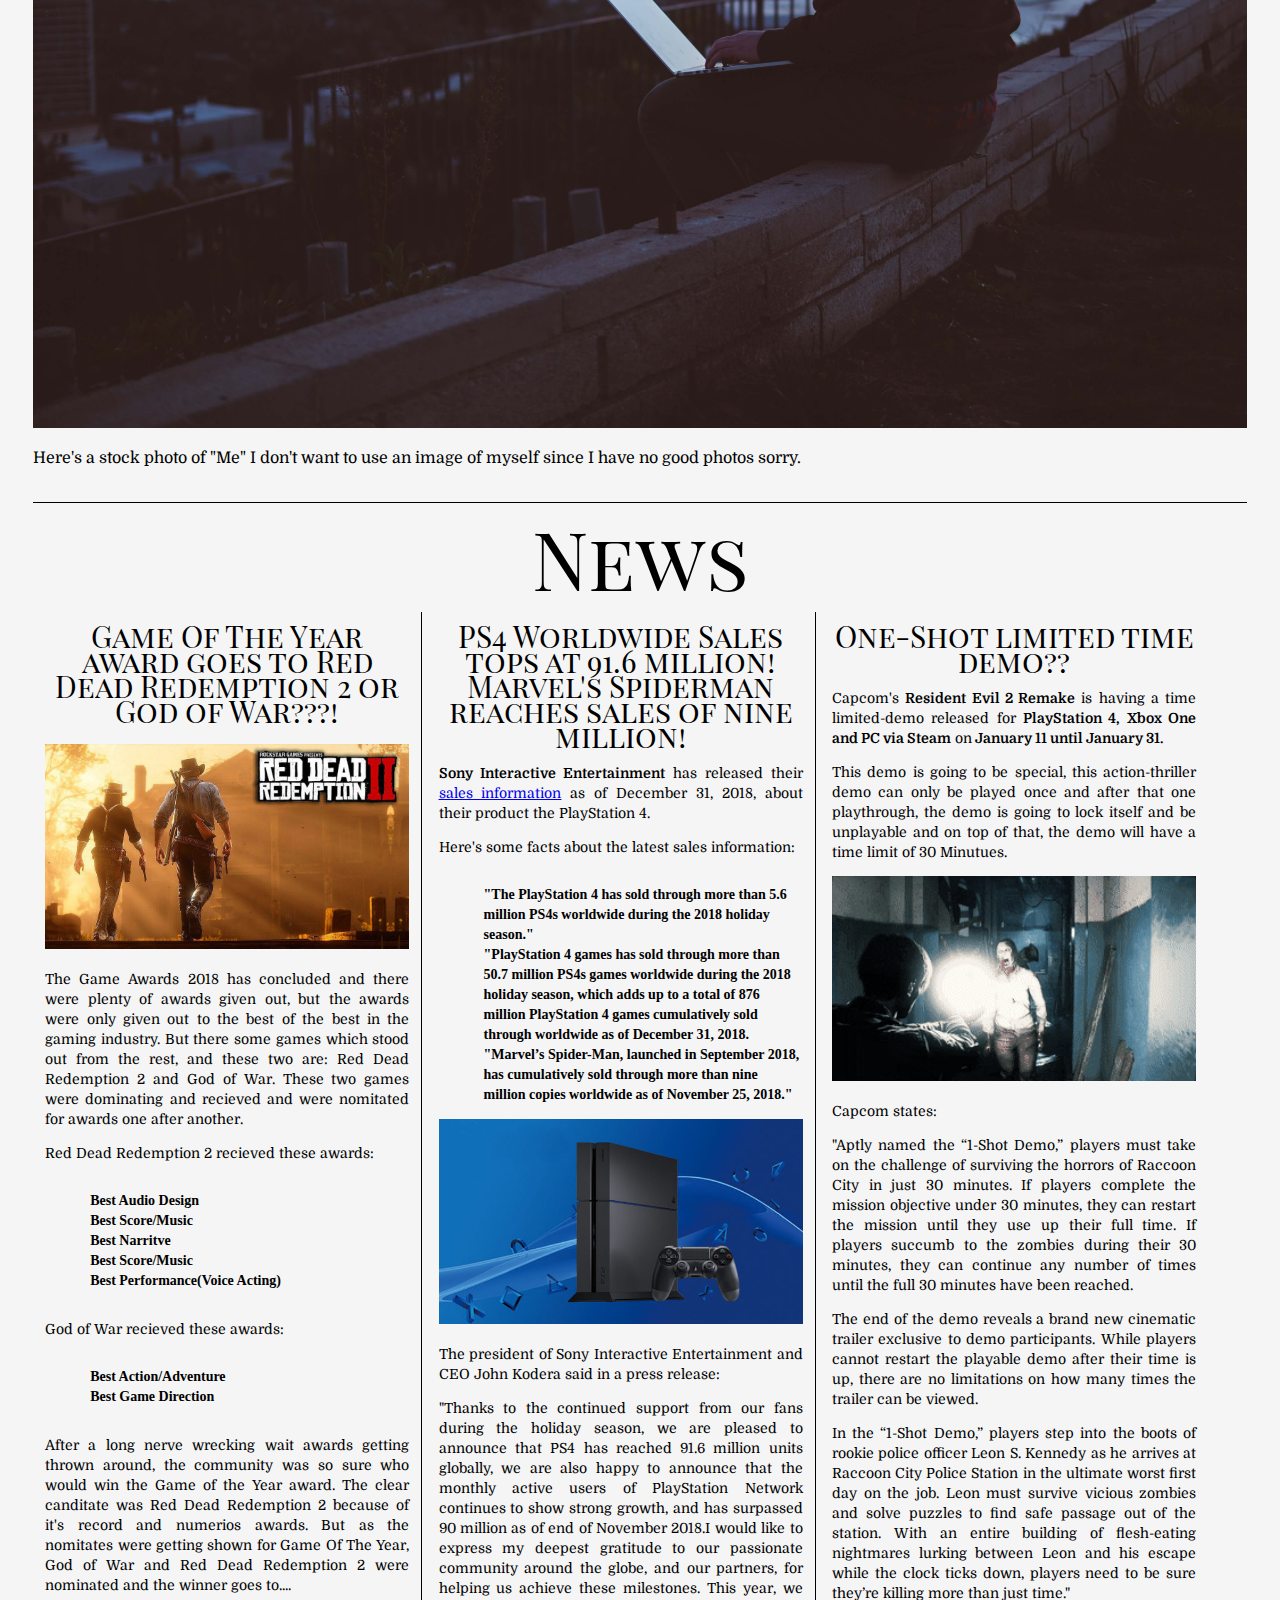
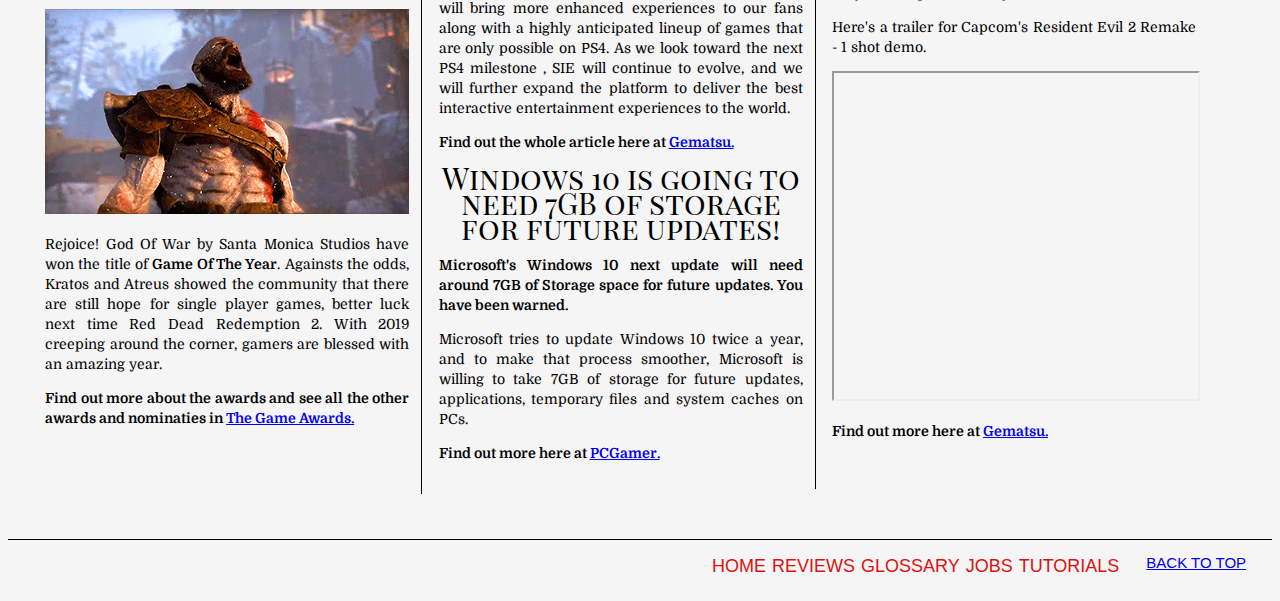
==== commit 11612298: "update" ====
--- a/index.html
+++ b/index.html
@@ -80,6 +80,7 @@
         </div>
     
     <div class="ImageSeparator"><img src="images/Image1.jpg" alt="hello"></div>
+    <p>Here's a stock photo of "Me" I don't want to use an image of myself since I have no good photos sorry.</p>
 
 
     <br>
--- a/style.css
+++ b/style.css
@@ -413,6 +413,7 @@
     {
         width: 100%;
     }
+
     ul{
         padding: 2px ;
         font-size: 90% ; 
@@ -472,6 +473,7 @@
     .Columnthrees
     {
         width: 100%;
+        border-style:none;
     }
 
     .videowrapper
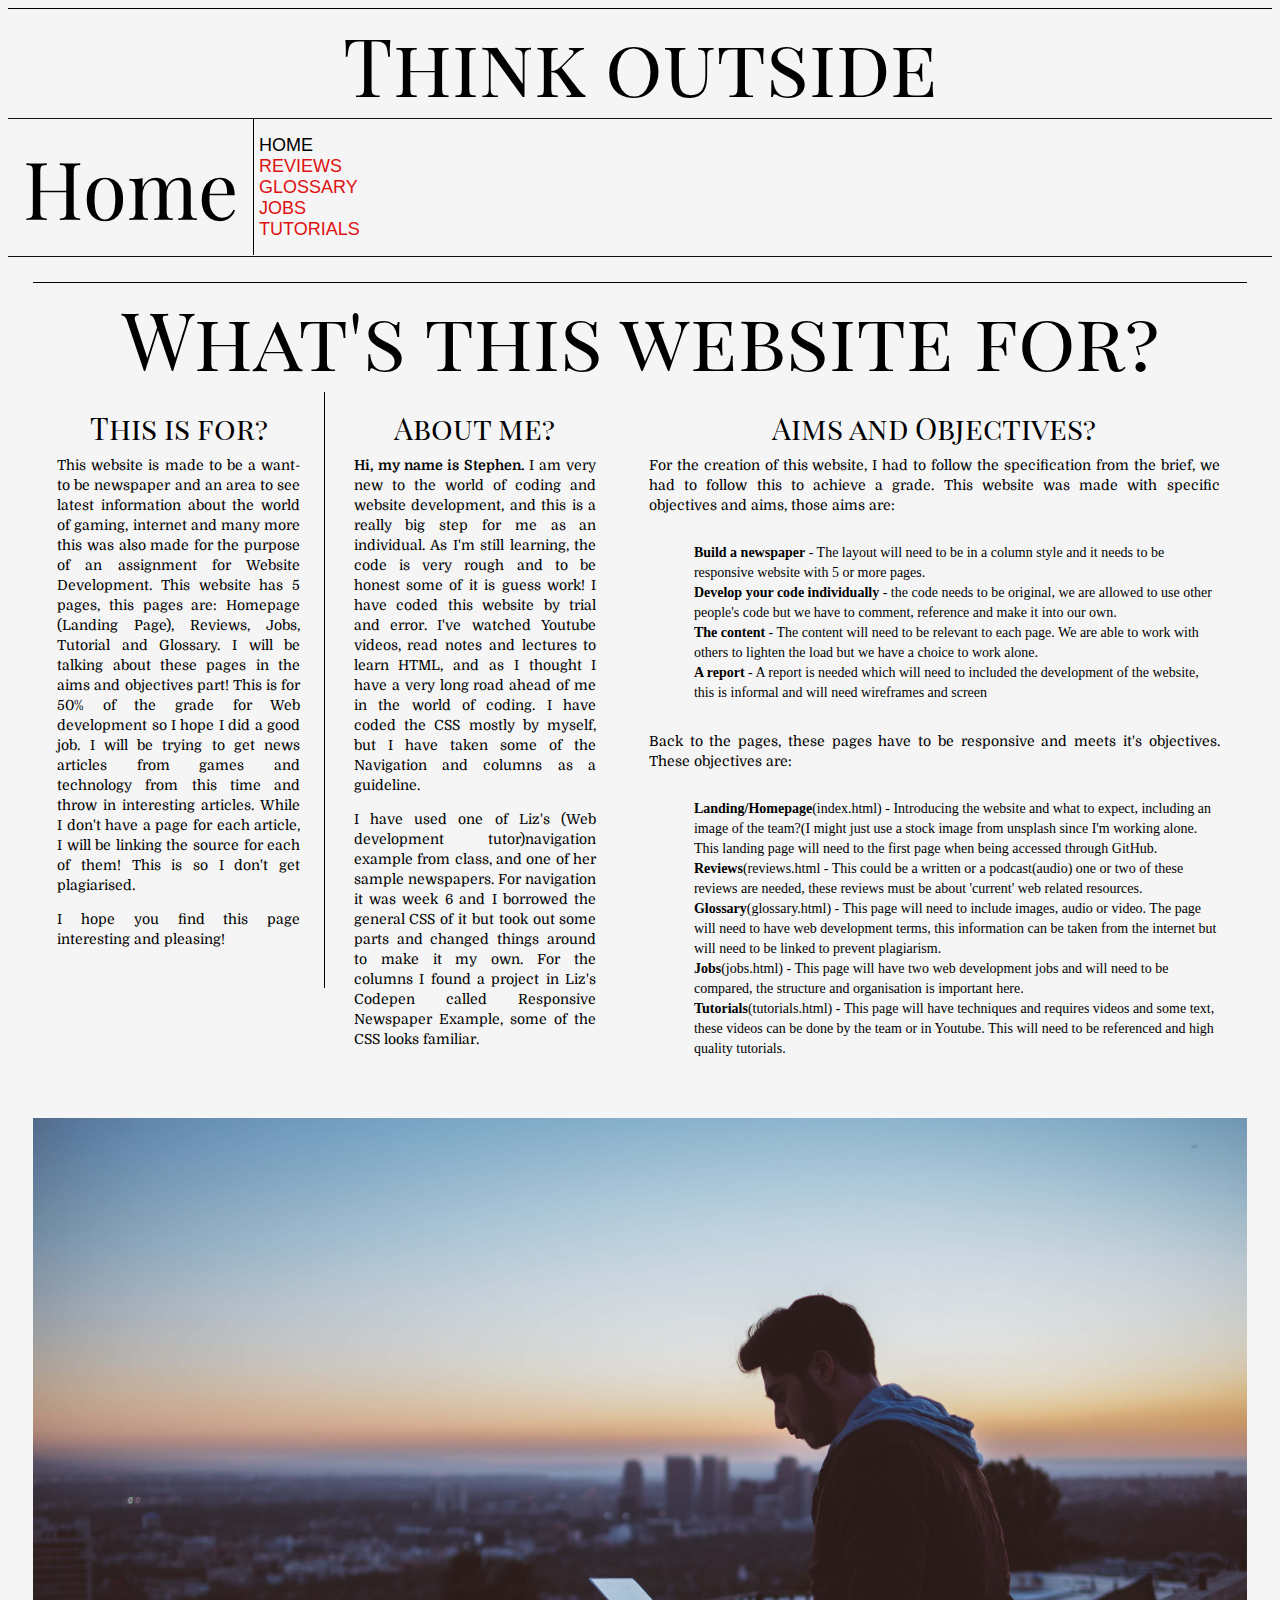
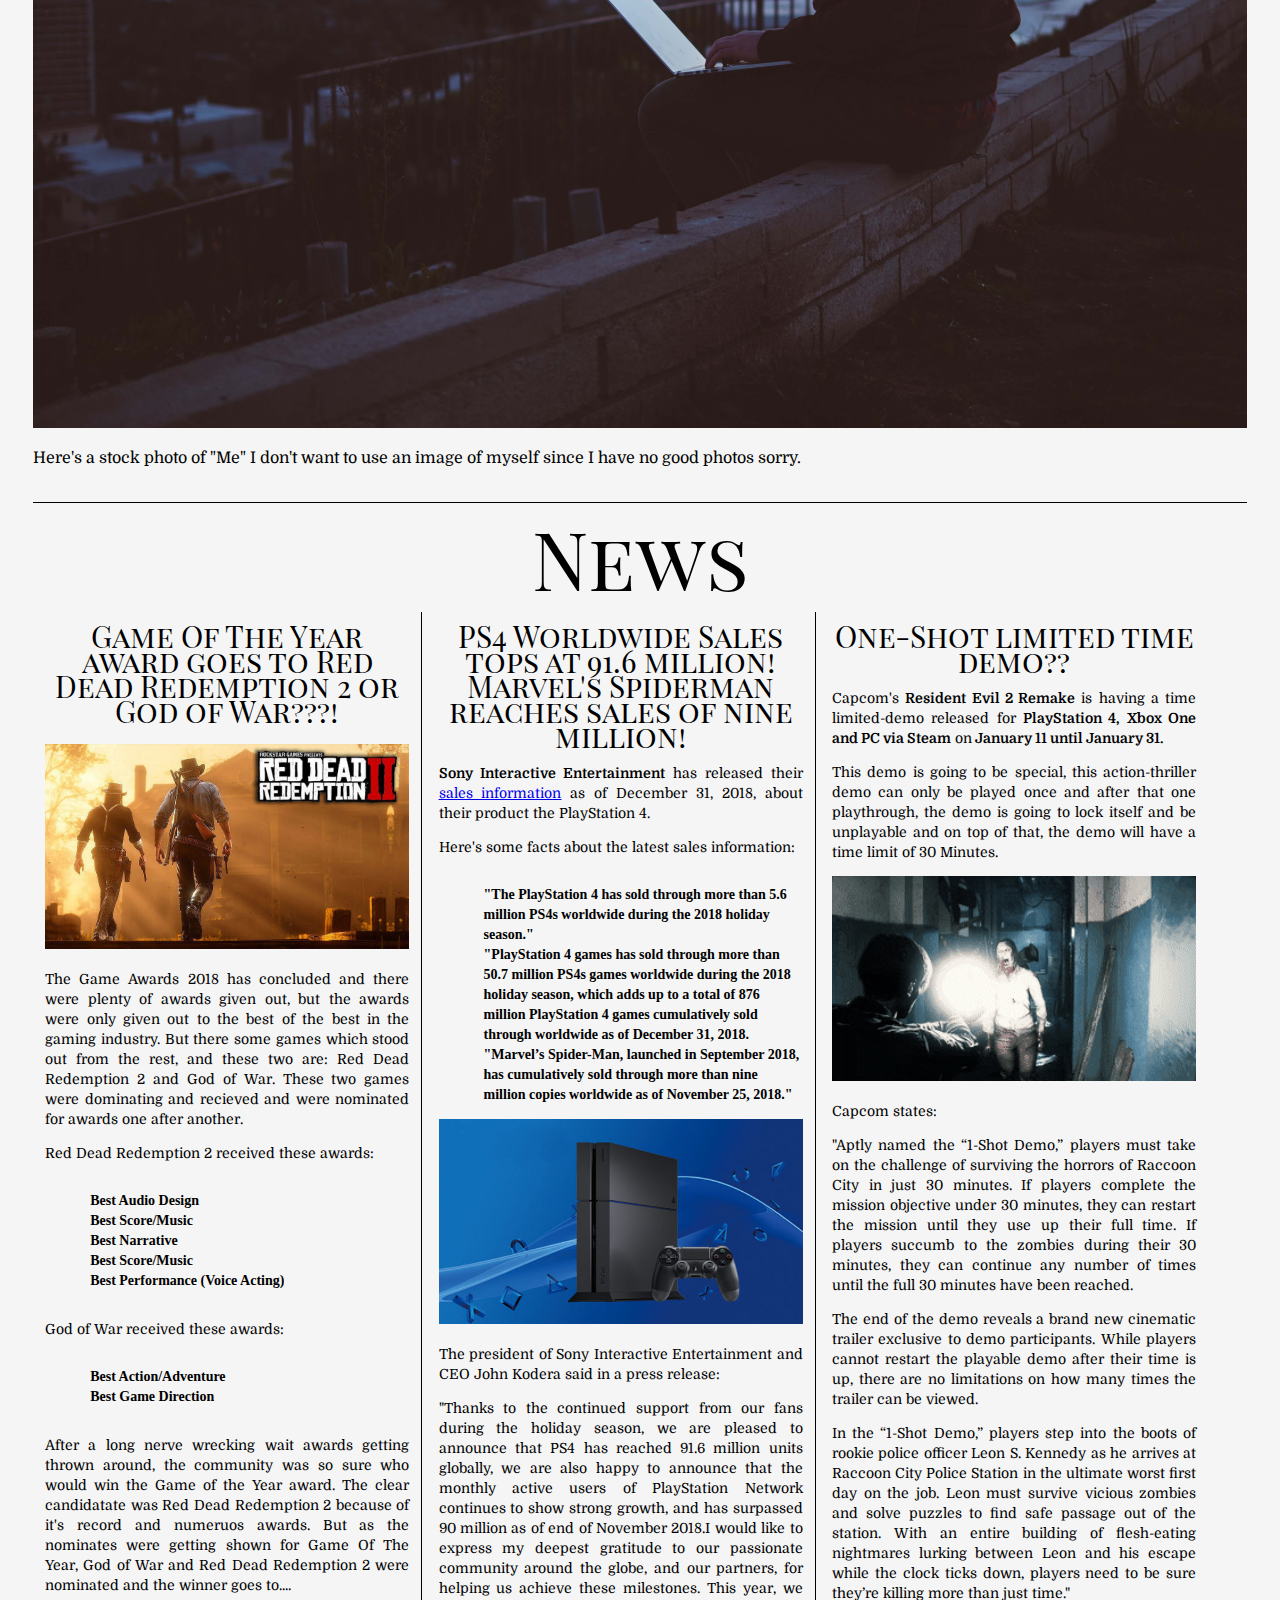
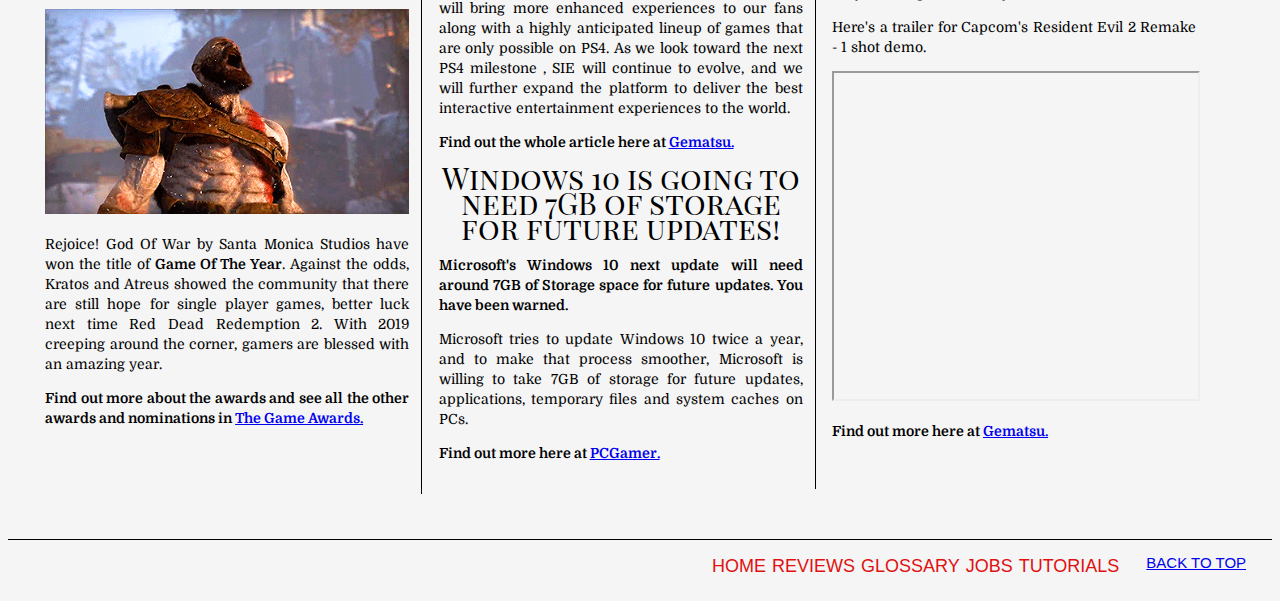
==== commit c9804310: "update" ====
--- a/index.html
+++ b/index.html
@@ -10,13 +10,11 @@
 </head>
 
 <body>
-        <a id="top"></a>
+    <a id="top"></a>  <!-- sets where top is-->
     <div class="Head">
         <h1>Think outside</h1> 
         <header>Home</header>
     </div> 
-
-    <!-- I have separated each section of the page to different div classes to make it easier to manage.  -->
 
             <nav>
                     <ul>       
@@ -27,23 +25,17 @@
                       <li><a href ="tutorials.html">Tutorials</a></li>
                     </ul> 
                   </nav>
-        
-
-     <!-- I have separated each section of the page to different div classes to make it easier to manage.  -->
      
-<div class="Content">
-        
-    <!-- I have separated each section of the page to different div classes to make it easier to manage.  --> 
-
+    <div class="Content">
        
             <h1>What's this website for?</h1>
             <div class="Columns">
                 <div class="Columnthin">
                 <div class="head">
                     <span class="headline">This is for?</span></div>
-                    <p>This website is made to be a want-to be newspaper and an area to see latest information about the world of gaming, internet and many more
-                        this was also made for the purpose of an assignment for Website Development. This website has 5 pages, this pages are: Homepage(Landing Page), Reviews, Jobs, Tutorial and Glossary. I will be talking about these pages in the aims and objectives part!.
-                        This is for 50% of the grade for Web development so I hope I did a good job.I will be trying to get news articles from games and technology from this time and throw in intresting articles. While I don't have a page for each article, I will be linking the source for each of them! This is so I don't get plagirised.</p> 
+                    <p>This website is made to be a want-to be newspaper and an area to see latest information about the world of gaming, internet and many more this was also made for the purpose of an assignment for Website Development. This website has 5 pages, this pages are: Homepage (Landing Page), Reviews, Jobs, Tutorial and Glossary. I will be talking about these pages in the aims and objectives part!
+                        This is for 50% of the grade for Web development so I hope I did a good job. I will be trying to get news articles from games and technology from this time and throw in interesting articles. While I don't have a page for each article, I will be linking the source for each of them! This is so I don't get plagiarised.
+                        </p> 
                     <p>I hope you find this page interesting and pleasing!
                     </p>
                 </div>
@@ -51,9 +43,10 @@
                 <div class="head">
                     <span class="headline">About me?</span></div>
                     <p><b>Hi, my name is Stephen.</b> I am very new to the world of coding and website development, and this is a really big step for me as an individual.
-                            As I'm still learning, the code is very rough and to be honest some of it is guess work! I have coded this website by trial and error. I've watched youtube videos, read notes and lectures to learn HTML, and as I thought
+                            As I'm still learning, the code is very rough and to be honest some of it is guess work! I have coded this website by trial and error. I've watched Youtube videos, read notes and lectures to learn HTML, and as I thought
                             I have a very long road ahead of me in the world of coding. I have coded the CSS mostly by myself, but I have taken some of the Navigation and columns as a guideline. 
-                            <p>I have used one of Lizs(Web development tutor)navigation example from class, and one of her sample newspapers. For navigation it was week 6 and I borrowed the general CSS of it but took out some parts and changed things around to make it my own. For the coloumns I found a project in lizs Codepen called Responsive Newspaper Example, some of the CSS looks familiar.</p>
+                            <p>I have used one of Liz's (Web development tutor)navigation example from class, and one of her sample newspapers. For navigation it was week 6 and I borrowed the general CSS of it but took out some parts and changed things around to make it my own. 
+                                For the columns I found a project in Liz's Codepen called Responsive Newspaper Example, some of the CSS looks familiar.</p>
                   
             </div>
                 <div class="Columnthick47borderless">
@@ -61,17 +54,17 @@
                     <span class="headline">Aims and Objectives?</span></div>
                     <p>For the creation of this website, I had to follow the specification from the brief, we had to follow this to achieve a grade. This website was made with specific objectives and aims, those aims are:</p>
                         <ul>
-                            <li><b>Build a newspaper</b> - The layout will need to be in a column style and it needs to be responsive webiste with 5 or more pages.</li>
-                            <li><b>Develop your code idividually</b> - the code needs to be original, we are allowed to use other people's code but we have to comment, reference and make it into our own. </li>
+                            <li><b>Build a newspaper</b> - The layout will need to be in a column style and it needs to be responsive website with 5 or more pages.</li>
+                            <li><b>Develop your code individually</b> - the code needs to be original, we are allowed to use other people's code but we have to comment, reference and make it into our own. </li>
                             <li><b>The content</b> - The content will need to be relevant to each page. We are able to work with others to lighten the load but we have a choice to work alone.</li>
-                            <li><b>A report</b> - A report is needed which will need to inlcuded the development of the website, tihs is imformal and will need wireframes and screen</li>
+                            <li><b>A report</b> - A report is needed which will need to included the development of the website, this is informal and will need wireframes and screen</li>
                         </ul>
           
                     <p>Back to the pages, these pages have to be responsive and meets it's objectives. These objectives are:</p>
                         <ul>
-                            <li><b>Landing/Homepage</b>(index.html) - Introducing the website and what to expect, including an image of the team?(I might just use a stock image from unsplash since I'm working alone. This landing page will need to the the first page when being accessed through GitHub. </li>
+                            <li><b>Landing/Homepage</b>(index.html) - Introducing the website and what to expect, including an image of the team?(I might just use a stock image from unsplash since I'm working alone. This landing page will need to the first page when being accessed through GitHub. </li>
                             <li><b>Reviews</b>(reviews.html - This could be a written or a podcast(audio) one or two of these reviews are needed, these reviews must be about 'current' web related resources.</li>
-                            <li><b>Glossary</b>(glossary.html) - This page will need to include images,audio or video. The page will need to have web development terms, this information can be taken from the internet but will need to be linked to prevent plagiarisim.</li>
+                            <li><b>Glossary</b>(glossary.html) - This page will need to include images, audio or video. The page will need to have web development terms, this information can be taken from the internet but will need to be linked to prevent plagiarism.</li>
                             <li><b>Jobs</b>(jobs.html) - This page will have two web development jobs and will need to be compared, the structure and organisation is important here.</li>
                             <li><b>Tutorials</b>(tutorials.html) - This page will have techniques and requires videos and some text, these videos can be done by the team or in Youtube. This will need to be referenced and high quality tutorials.</li>
                         </ul>
@@ -79,12 +72,10 @@
                 </div>
         </div>
     
-    <div class="ImageSeparator"><img src="images/Image1.jpg" alt="hello"></div>
+    <div class="ImageSeparator"><img src="images/Image1.jpg" alt="hello"></div> <!-- From unsplash but i lost the link.-->
     <p>Here's a stock photo of "Me" I don't want to use an image of myself since I have no good photos sorry.</p>
 
-
     <br>
-    <!-- I have separated each section of the page to different div classes to make it easier to manage.  -->
 
     <div class="News">
         <h1>News</h1>
@@ -96,24 +87,24 @@
             <br>
             <img src="images/RD2.jpg" alt="Red Dead Redemption 2"> <!-- https://www.left4games.com/2018/11/red-dead-redemption-2-online-beta-early.html -->
             <p>The Game Awards 2018 has concluded and there were plenty of awards given out, but the awards were only given out to the best of the best in the gaming industry. But there some games which stood out from the rest, and these two are: Red Dead Redemption 2 and God of War.
-                These two games were dominating and recieved and were nomitated  for awards one after another.</p>
-                <p>Red Dead Redemption 2 recieved these awards:</p><ul>
+                These two games were dominating and recieved and were nominated for awards one after another.</p>
+                <p>Red Dead Redemption 2 received these awards:</p><ul>
                     <li><b>Best Audio Design</b></li>
                     <li><b>Best Score/Music</b></li>
-                    <li><b>Best Narritve</b></li>
+                    <li><b>Best Narrative</b></li>
                     <li><b>Best Score/Music</b></li>
-                    <li><b>Best Performance(Voice Acting)</b></li>
+                    <li><b>Best Performance (Voice Acting)</b></li>
                 </ul>
-                <p>God of War recieved these awards:</p>
+                <p>God of War received these awards:</p>
                 <ul>
                     <li><b>Best Action/Adventure</b></li>
                     <li><b>Best Game Direction</b></li>
                 </ul>
-                <p>After a long nerve wrecking wait awards getting thrown around, the community was so sure who would win the Game of the Year award. The clear canditate was Red Dead Redemption 2 because of it's record and numerios awards. But as the nomitates were getting shown for Game Of The Year, God of War and Red Dead Redemption 2 were nominated and the winner goes to....</p>
+                <p>After a long nerve wrecking wait awards getting thrown around, the community was so sure who would win the Game of the Year award. The clear candidatate was Red Dead Redemption 2 because of it's record and numeruos awards. But as the nominates were getting shown for Game Of The Year, God of War and Red Dead Redemption 2 were nominated and the winner goes to....</p>
                 <img src="images/GodofWar.gif" alt="GOd of War"> <!-- https://comicvine.gamespot.com/forums/battles-7/kratos-god-of-war-2018-vs-mcu-thor-1944468/ -->
-                <p>Rejoice! God Of War by Santa Monica Studios have won the title of <b>Game Of The Year</b>. Againsts the odds, Kratos and Atreus showed the community that there are still hope for single player games, better luck next time Red Dead Redemption 2. With 2019 creeping around the corner, gamers are blessed with an amazing year.
+                <p>Rejoice! God Of War by Santa Monica Studios have won the title of <b>Game Of The Year</b>. Against the odds, Kratos and Atreus showed the community that there are still hope for single player games, better luck next time Red Dead Redemption 2. With 2019 creeping around the corner, gamers are blessed with an amazing year.
                 </p>
-                <p><b>Find out more about the awards and see all the other awards and nominaties in <a href="https://thegameawards.com/awards/" target="blank">The Game Awards.</a></b></p>
+                <p><b>Find out more about the awards and see all the other awards and nominations in <a href="https://thegameawards.com/awards/" target="blank">The Game Awards.</a></b></p>
             <br>
             <br>
 
@@ -153,7 +144,7 @@
         <div class="head">
             <span class="headline">One-Shot limited time demo??</span></div>
             <p>Capcom's <b>Resident Evil 2 Remake</b> is having a time limited-demo released for <b>PlayStation 4, Xbox One and PC via Steam</b> on<b> January 11 until January 31.</b></p>
-                <p>This demo is going to be special, this action-thriller demo can only be played once and after that one playthrough, the demo is going to lock itself and be unplayable and on top of that, the demo will have a time limit of 30 Minutues.</p>
+                <p>This demo is going to be special, this action-thriller demo can only be played once and after that one playthrough, the demo is going to lock itself and be unplayable and on top of that, the demo will have a time limit of 30 Minutes.</p>
                 <img src="images/ResidentEvil2GIF.gif" alt="Resident Evil 2"> <!--https://gfycat.com/baggythirstylabradorretriever-->
                 <p>Capcom states:</p>
                 <p>"Aptly named the “1-Shot Demo,” players must take on the challenge of surviving the horrors of Raccoon City in just 30 minutes. If players complete the mission objective under 30 minutes, they can restart the mission until they use up their full time. 
@@ -168,11 +159,11 @@
     </div> 
     </div>
 </div>
-     <!-- I have separated each section of the page to different div classes to make it easier to manage.  -->
+
 
     <div class="footershape">
-            <div class="backtotop">
-                    <a href="#top">Back to Top</a>
+            <div class="backtotop"> 
+                    <a href="#top">Back to Top</a> <!-- learned from google back to top function/hyperlink-->
                     </div>
     
             <ul> 
--- a/style.css
+++ b/style.css
@@ -5,50 +5,48 @@
 }
 
 p{
-    font-family: 'Domine',serif;
-    font-size: 14px;
-    line-height: 20px;
-    display: block; 
+    font-family: 'Domine',serif; /* This sets the font to this type */
+    font-size: 14px; /* This sets the font size */
+    line-height: 20px; /* this sets the line height */
+    display: block;  /* This sets the contents inside in a block shape box */
     text-align: justify; /* This makes sure that the text alignment in the content fill out the whole collumn */
 }
 h1{
     font-family: 'Playfair Display SC',serif;
     font-weight:200; /* This sets that font thickness */
     font-size: 80px; /* This sets the font size */ 
-    float: none;
-    margin: 0; 
+    float: none; /* this makes sures the heading stays where it is */
+    margin: 0; /* sets a 0 margin to keep things close */
     text-align: center; /* This sets the headings into the center of if its box/area */
-    padding: 1px; 
+    padding: 1px; /* for looks */
     border-top: 1px solid; /* Makes a line because of the "1px solid" on the borders */ 
 
 }
 header{
     font-family: 'Playfair Display', serif;
-    font-weight: 400;
+    font-weight: 400; /* sets the text to be thick */
     font-size: 80px;
-    float: left;
+    float: left; /* keeps it on the box next to the navigation */
     padding: 15px;
-    border-right: solid 1px ;
+    border-right: solid 1px ; /* sets a line on the right */
     
 }
 
 nav{
-    border-bottom: solid 1px #111;
-    border-top: solid 1px #111; 
+    border-bottom: solid 1px #111; /* for looks */
+    border-top: solid 1px #111;  /* for looks */
 }
 
 ul {
-    display: inherit ; 
-    overflow: visible;
-    list-style-type: circle ;
+    display: inherit ; /* takes the value of the parent */
+  
 
 }
 
 li {
-    float:none ;
-    margin-right: 1px;
-    padding-left: 5px; 
-    overflow: hidden;
+    margin-right: 1px; /* for looks */
+    padding-left: 5px; /* for looks */
+    overflow: hidden; /* for looks */
 }
 
 li a {
@@ -64,34 +62,132 @@
     color: #000; /* This will change the colour of the font to this set colour when it's hovered over */
 }
 li.active a {
-    color: black; 
-    font-weight: 525 ; 
+    color: black; /* This will change the colour of the font when hovered*/
 }
 
 .Content{
-    display: inline-block;
-    margin: 25px ;
+    display: inline-block; /* sets the position of the content */
+    margin: 25px ; /* Sets a small margin outside the content */
 }
 
 .head{
     font-family: 'Playfair Display SC', serif;
     text-align: center;
     font-size: 30px;
-    line-height: 25px;
+    line-height: 25px; /* for looks */
 }
 /* Columns */
 
 .Columnthin{
+    font-size: 14px;
+    line-height: 20px;
+    width: 20%; /* This will set the width of the collumns of the top content to fit the page */ 
+    display: inline-block ;
+    padding: 2%; /* for spacing and looks */
+    border-right: solid 1px #000;
+    margin-bottom: 20px ; /* spacing */
+    transition: 0.7s ; /* makes it look nice when minimasing */
+    vertical-align: top ; /* keeps content straight and one above each other/ */
+}
+.Columnthinborderleft{
     font-size: 14px;
     line-height: 20px;
     width: 20%; /* This will set the width of the collumns of the top content to fit the page */ 
     display: inline-block ;
     padding: 2%; 
+    border-left: solid 1px #000; /* some of these have none for looks */
+    margin-bottom: 20px ;
+    vertical-align: top;
+    transition: 0.7s ;
+}
+
+.Columnthinborderless{
+    font-size: 14px;
+    line-height: 20px;
+    width: 20%; /* This will set the width of the collumns of the top content to fit the page */ 
+    display: inline-block ;
+    padding: 2%; 
+    margin-bottom: 20px ;
+    vertical-align: top;
+    transition: 0.7s ;
+}
+
+.Columnthick47borderless{
+    font-size: 14px;
+    line-height: 20px;
+    display: inline-block;
+    width: 47%;
+    padding: 2%;
+    margin-bottom: 20px ;
+    vertical-align: top;
+    transition: 0.7s ;
+}
+
+.Columnthick47borderlessmiddle{
+    font-size: 14px;
+    line-height: 20px;
+    width:47%;
+    display: inline-block;
+    padding-left: 325px;
+    margin-bottom: 20px ;
+    vertical-align: top;
+    transition: 0.7s ;
+}
+
+.Columnthick47borderright{
+    width: 44%;
+    font-size: 14px;
+    line-height: 20px;
+    display: inline-block;
+    padding: 2%;
+    margin-bottom: 20px ;
+    vertical-align: top;
+    transition: 0.7s ;
+}
+
+.Columnthrees{
+    font-size: 14px;
+    line-height: 20px;
+    width: 30%;
+    display: inline-block;
+    padding: 1%;
     border-right: solid 1px #000;
     margin-bottom: 20px ;
-    transition: 0.7s ;
-    vertical-align: top ;
-}
+    vertical-align: top;
+    transition: 0.7s ;
+}
+
+.Columntwo{
+    line-height: 25px;
+    width: 47%;
+    display: inline-block;
+    padding: 1%;
+    border-right: solid 1px #000;
+    margin-bottom: 20px ;
+    vertical-align: top;
+    transition: 0.7s ;
+}
+
+.Columntwoborderless{
+    line-height: 25px;
+    width: 48%;
+    display: inline-block;
+    padding: 1%;
+    margin-bottom: 20px;
+    vertical-align: top;
+    transition: 0.7s ;
+}
+
+.Columnthreesborderless{
+    font-size: 14px;
+    line-height: 20px;
+    width:30%;
+    display: inline-block;
+    padding: 1%;
+    margin-bottom: 20px ;
+    vertical-align: top;
+}
+
 .Columnthinborderleft{
     font-size: 14px;
     line-height: 20px;
@@ -104,105 +200,6 @@
     transition: 0.7s ;
 }
 
-.Columnthinborderless{
-    font-size: 14px;
-    line-height: 20px;
-    width: 20%; /* This will set the width of the collumns of the top content to fit the page */ 
-    display: inline-block ;
-    padding: 2%; 
-    margin-bottom: 20px ;
-    vertical-align: top;
-    transition: 0.7s ;
-}
-
-.Columnthick47borderless{
-    font-size: 14px;
-    line-height: 20px;
-    display: inline-block;
-    width: 47%;
-    padding: 2%;
-    margin-bottom: 20px ;
-    vertical-align: top;
-    transition: 0.7s ;
-}
-
-.Columnthick47borderlessmiddle{
-    font-size: 14px;
-    line-height: 20px;
-    width:47%;
-    display: inline-block;
-    padding-left: 325px;
-    margin-bottom: 20px ;
-    vertical-align: top;
-    transition: 0.7s ;
-}
-
-.Columnthick47borderright{
-    width: 44%;
-    font-size: 14px;
-    line-height: 20px;
-    display: inline-block;
-    padding: 2%;
-    margin-bottom: 20px ;
-    vertical-align: top;
-    transition: 0.7s ;
-}
-
-.Columnthrees{
-    font-size: 14px;
-    line-height: 20px;
-    width: 30%;
-    display: inline-block;
-    padding: 1%;
-    border-right: solid 1px #000;
-    margin-bottom: 20px ;
-    vertical-align: top;
-    transition: 0.7s ;
-}
-
-.Columntwo{
-    line-height: 25px;
-    width: 47%;
-    display: inline-block;
-    padding: 1%;
-    border-right: solid 1px #000;
-    margin-bottom: 20px ;
-    vertical-align: top;
-    transition: 0.7s ;
-}
-
-.Columntwoborderless{
-    line-height: 25px;
-    width: 48%;
-    display: inline-block;
-    padding: 1%;
-    margin-bottom: 20px;
-    vertical-align: top;
-    transition: 0.7s ;
-}
-
-.Columnthreesborderless{
-    font-size: 14px;
-    line-height: 20px;
-    width:30%;
-    display: inline-block;
-    padding: 1%;
-    margin-bottom: 20px ;
-    vertical-align: top;
-}
-
-.Columnthinborderleft{
-    font-size: 14px;
-    line-height: 20px;
-    width: 20%; /* This will set the width of the collumns of the top content to fit the page */ 
-    display: inline-block ;
-    padding: 2%; 
-    border-left: solid 1px #000;
-    margin-bottom: 20px ;
-    vertical-align: top;
-    transition: 0.7s ;
-}
-
 .Columnmiddle{
     font-size: 14px;
     line-height: 20px;
@@ -226,25 +223,24 @@
 
 body img
 {
-    width: 100%;
-    height: 125%;
+    width: 100%; /* keeps image within it's contaitner and fills it out even when minimized */
 }
 
 iframe
     {
-width: 100%;
+width: 100%; /* keeps video size within its container and fills it out even when minimized */
     }
 
 .videowrapper
     {
-        width: 50%;
+        width: 50%; /* for spacing on some pages */
         display: inline-block
             }
 
 .backtotop
 {
-    text-transform: uppercase ;
-    text-decoration: none ; 
+    text-transform: uppercase ; /* trasfroms font case*/ 
+    text-decoration: none ; /* takes away underlines */
     color: rgb(223, 17, 17); 
     font-family: Arial, Helvetica, sans-serif;
     font-size: 15px;
@@ -270,12 +266,13 @@
     border-style: solid ;
     display: inline-flex;
     width: 100%;
-    flex-direction: row-reverse;
-}
-
-
-
-
+    flex-direction: row-reverse; /* attempt on flex box i dont know if it worked but it ended up looking nice so i kept it */
+}
+
+
+
+/* media queries sets up breakpoints for the web page , this will allow and change the properties when the website on a different width. (allows mobile phones and tablets  to have a nice interface). */
+/* most of these are resizing and removing some elements to make it looks nice in mobile and tablet */
 
 @media (min-width:961px) and (max-width:1300px)
 {
